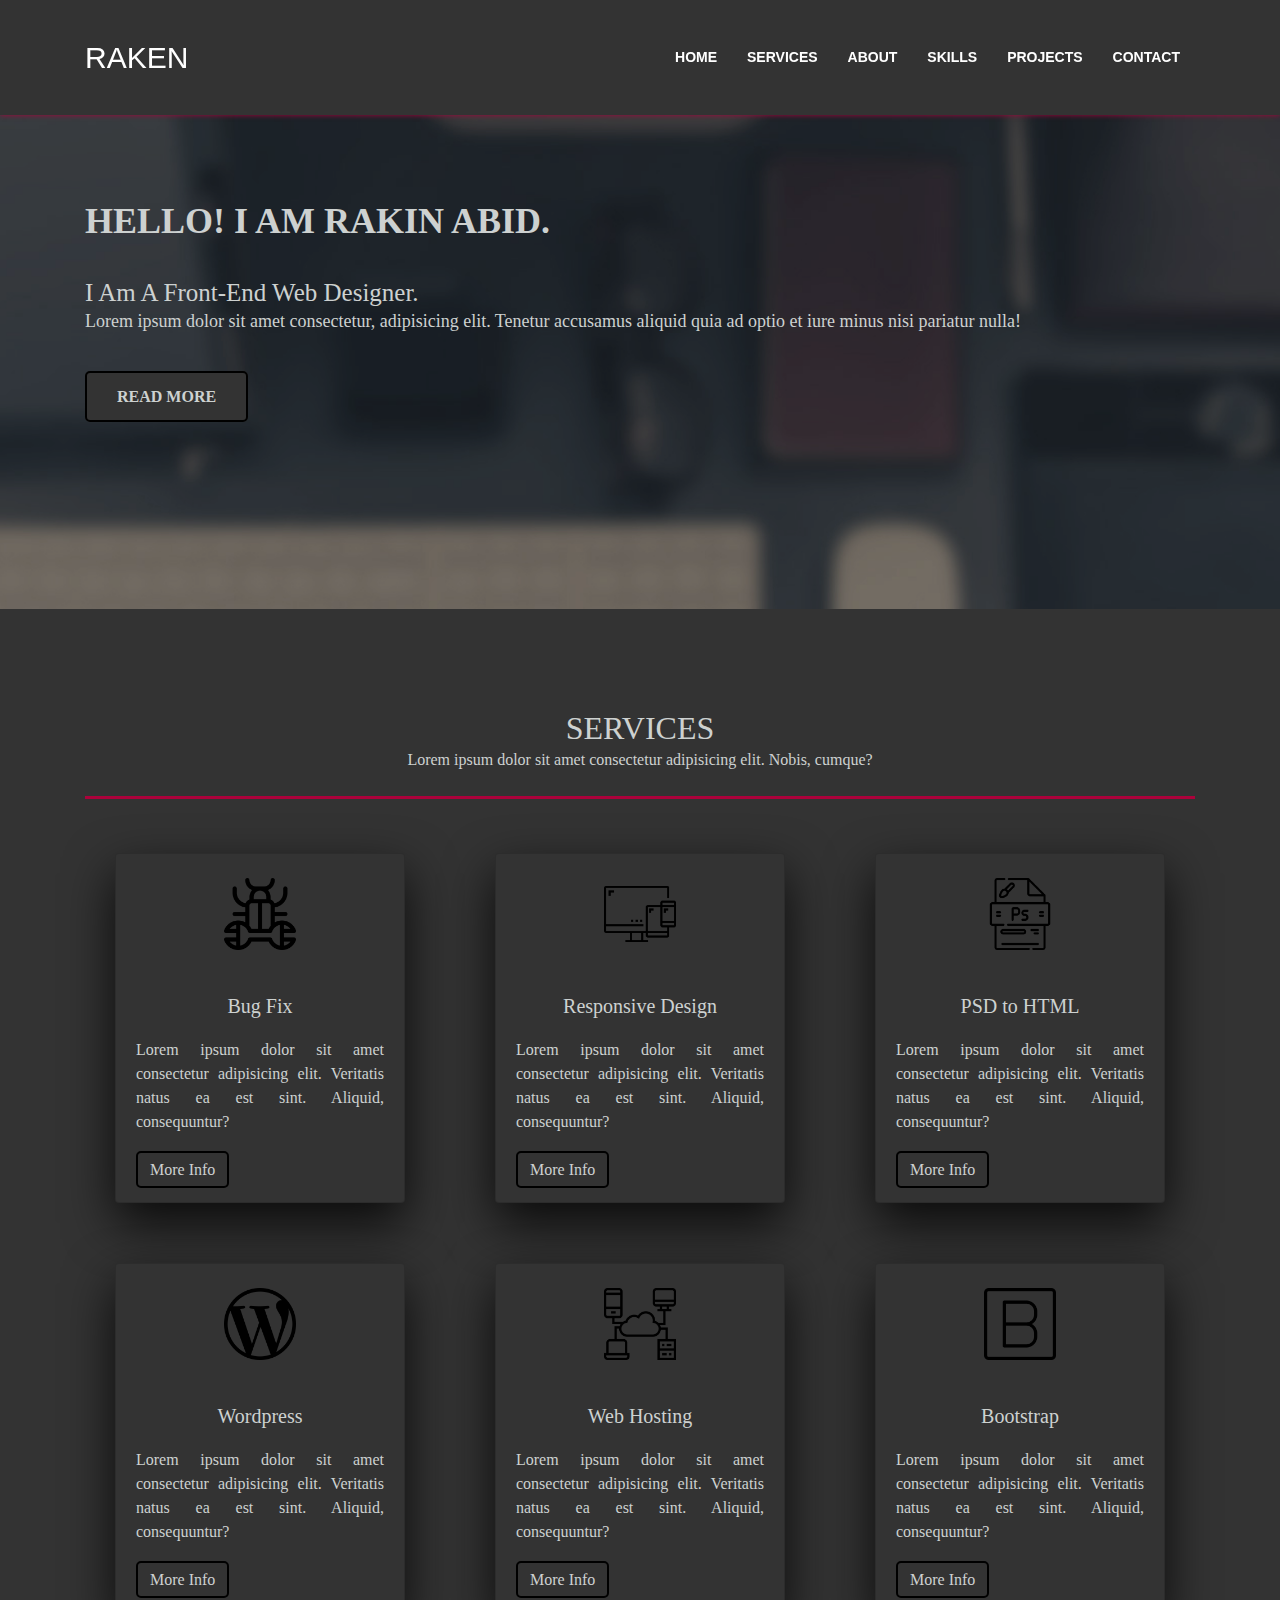
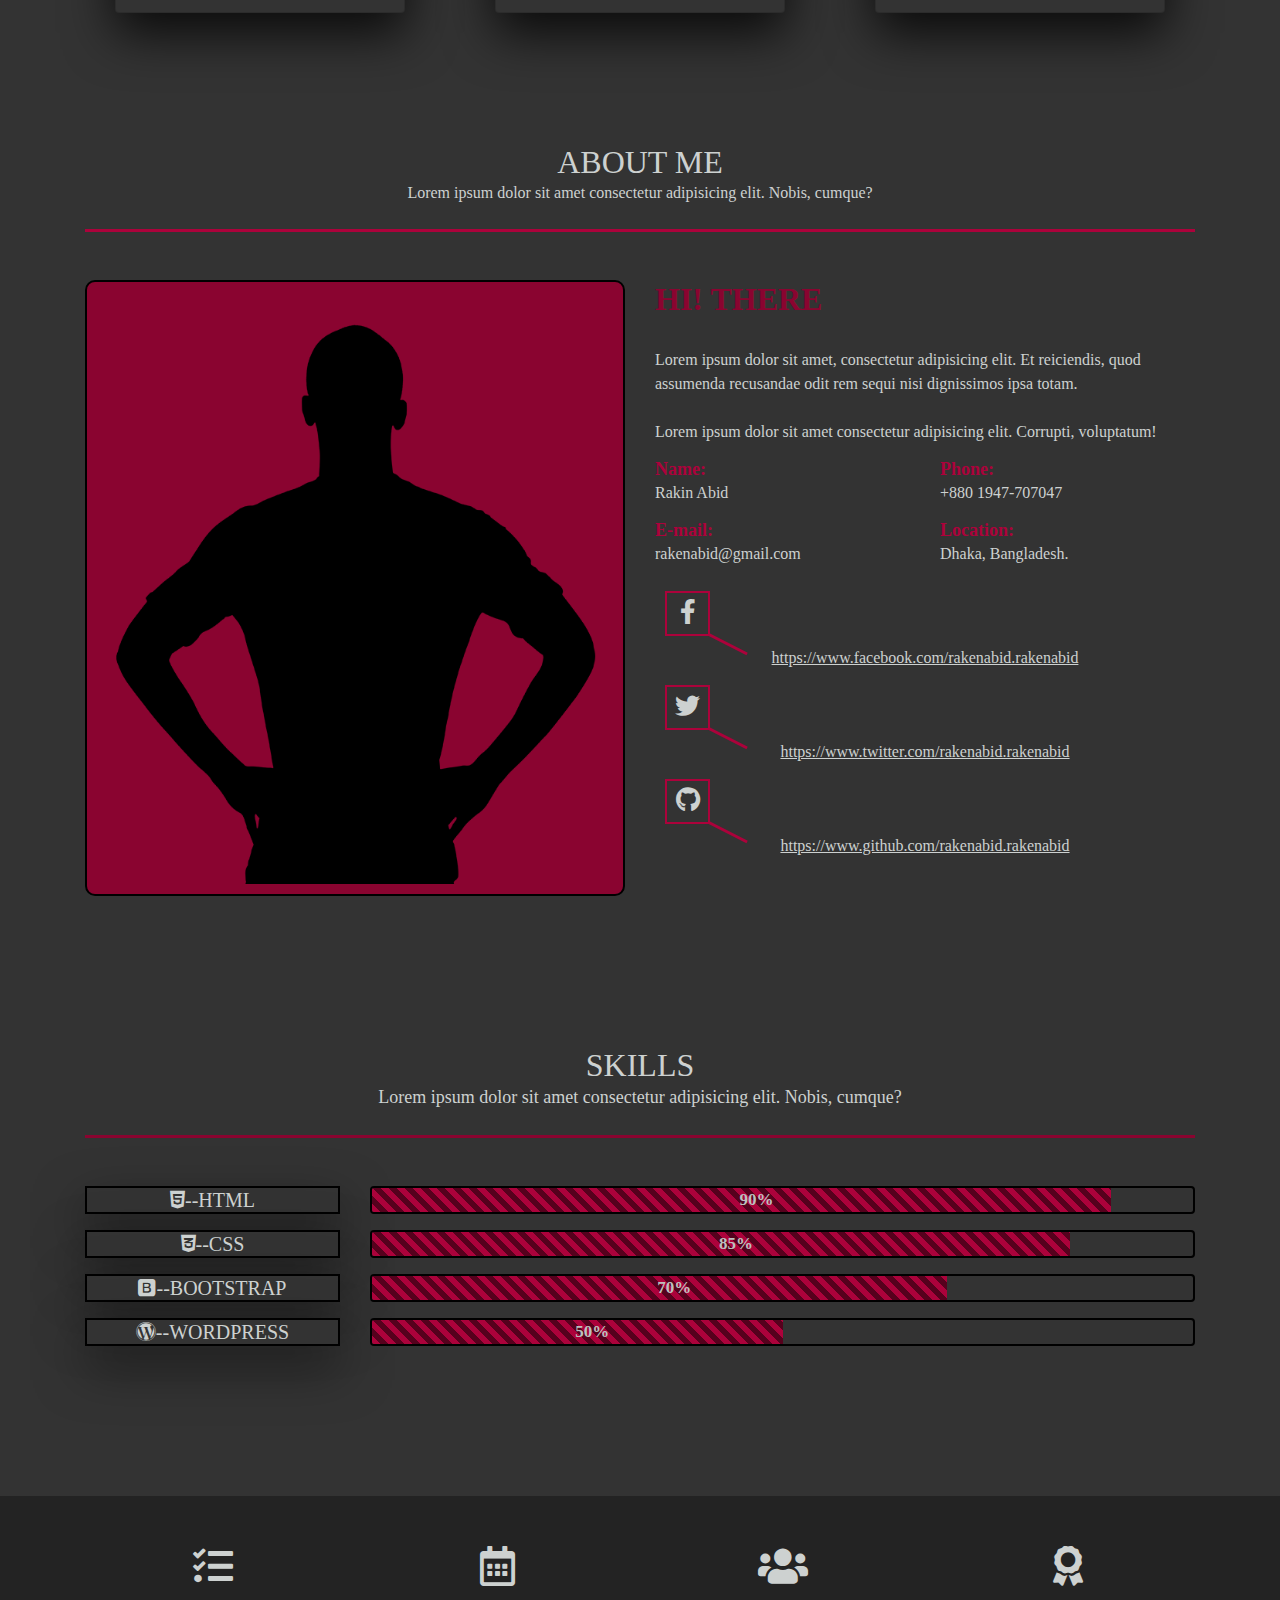
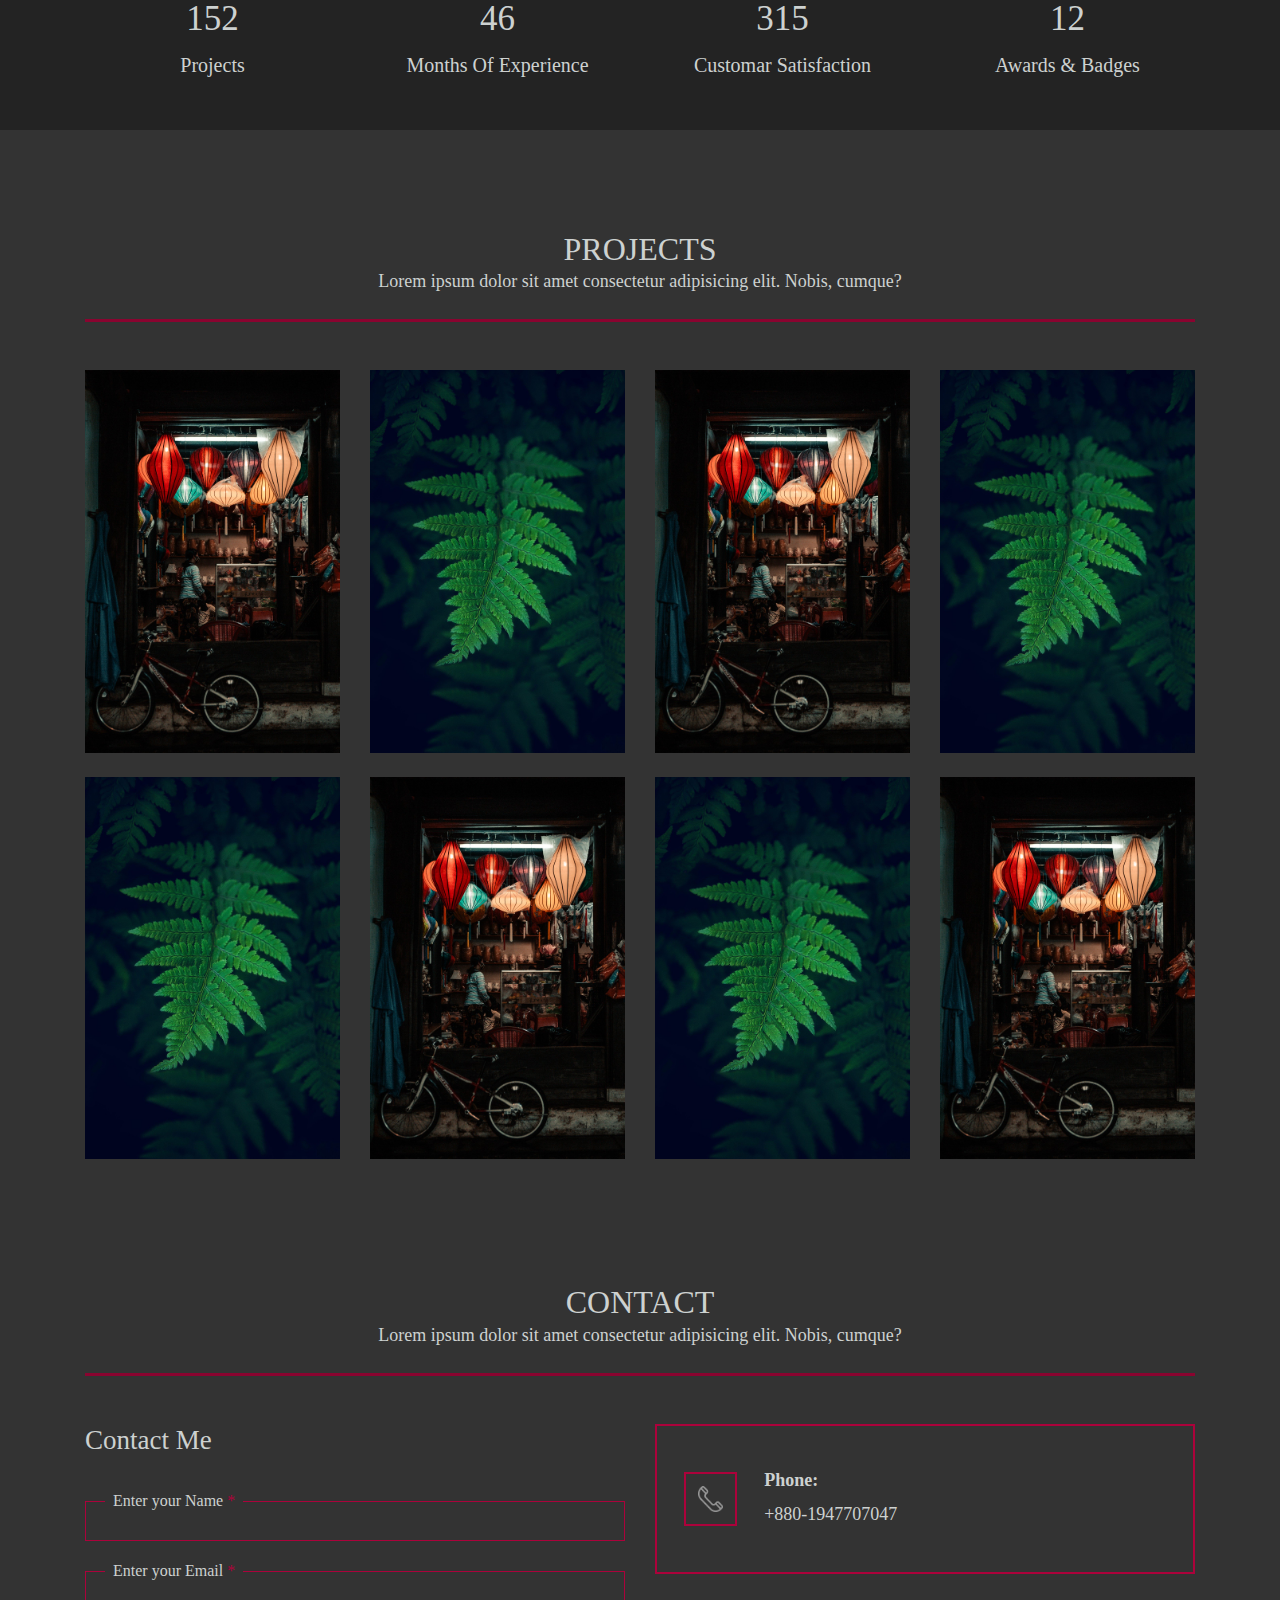
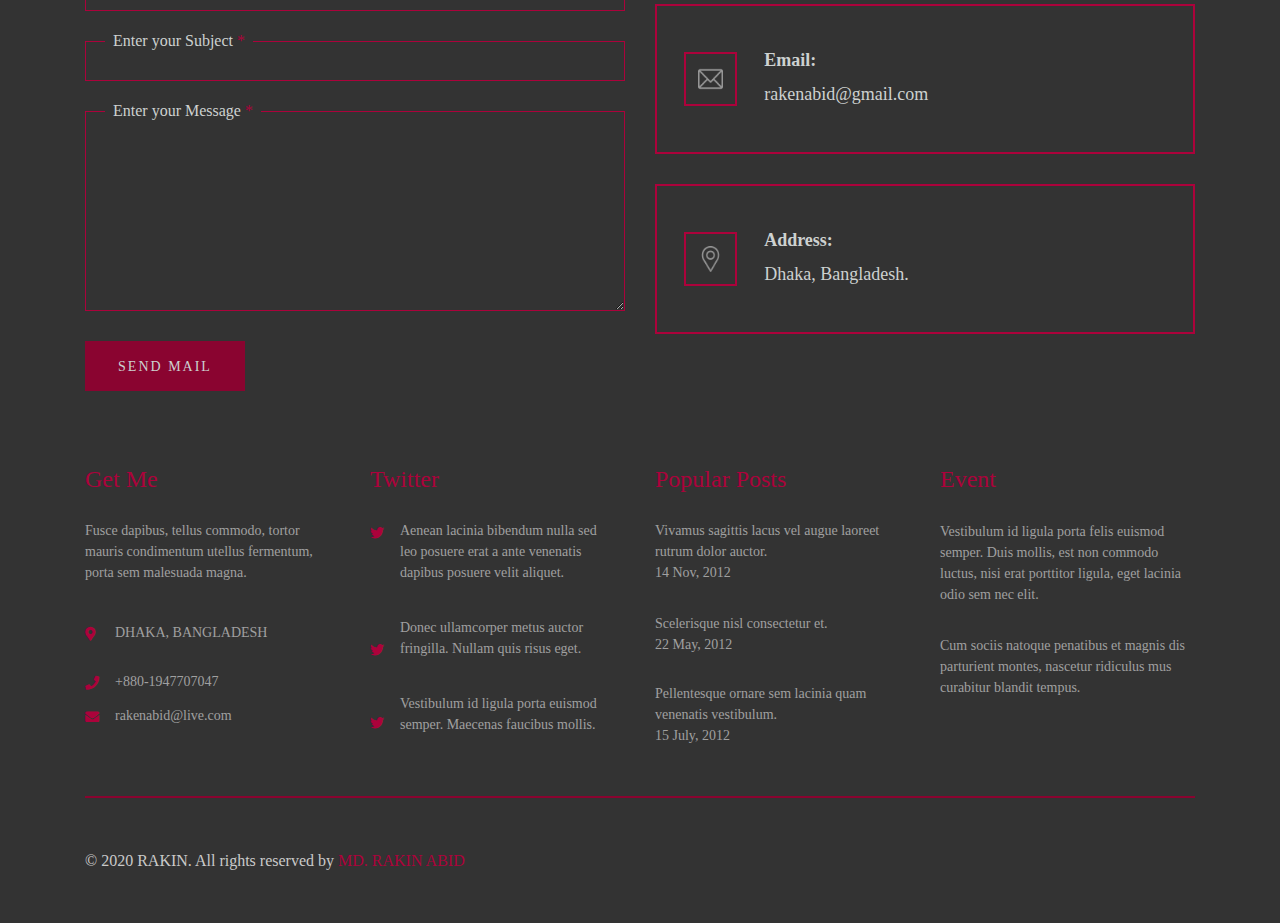
==== index.html @ ea6fa861 "rakin portfolio" ====
<!doctype html>
<html lang="en">
    <head>
    <!-- Required meta tags -->
        <meta charset="utf-8">
        <meta name="viewport" content="width=device-width, initial-scale=1, shrink-to-fit=no">

    <!-- Bootstrap CSS -->
        <link rel="stylesheet" href="css/all.css">
        <link rel="stylesheet" href="css/bootstrap.min.css">
        <link rel="stylesheet" href="css/venobox.css">
        <link rel="stylesheet" href="css/slick.css">
        <link rel="stylesheet" href="css/slick-theme.css">
        <link rel="stylesheet" href="css/animate.css">
        <link rel="stylesheet" href="css/style.css"> 
        <link href="https://fonts.googleapis.com/css?family=Crimson+Text|Permanent+Marker&display=swap" rel="stylesheet">

        <title>Portfolio</title>
    </head>
    <body>
<!-- HEADER START -->

<header>
    <!-- <div class="container">
        <div class="nav navbar-expand-lg">
            <div class="logo">
                <h1>RAKIN</h1>
            </div>
            <button class="navbar-toggler" type="button" data-toggle="collapse" data-target="#navbarSupportedContent" aria-controls="navbarSupportedContent" aria-expanded="false" aria-label="Toggle navigation">
                <span class="navbar-toggler-icon text-white">
                    <i class="fa fa-bars"></i>
                </span>
            </button>
            <div class="menu collapse navbar-collapse mr-30" id="navbarSupportedContent">
                <ul class="navbar-nav">
                    <li><a href="index.html">HOME</a></li>
                    <li><a href="#services">SERVICES</a></li>
                    <li><a href="#about">ABOUT</a></li>
                    <li><a href="#skills">SKILLS</a></li>
                    <li><a href="#projects">PROJECTS</a></li>
                    <li><a href="#contact">CONTACT</a></li>
                </ul>
            </div>
            <div class="clear"></div>
        </div>
    </div> -->

    <div class="container">
        <nav class="navbar navbar-expand-lg p-0">
            <a class="navbar-brand wow flip" href="#">RAKEN</a>
            <button class="navbar-toggler text-white" type="button" data-toggle="collapse" data-target="#navbarSupportedContent" aria-controls="navbarSupportedContent" aria-expanded="false" aria-label="Toggle navigation">
                <span class="navbar-toggler-icon">
                    <i class="fas fa-bars"></i>
                </span>
            </button>
        
            <div class="collapse navbar-collapse" id="navbarSupportedContent">
                <ul class="navbar-nav text-right ml-auto">
                    <li class="nav-item active">
                        <a class="nav-link" href="#">Home <span class="sr-only">(current)</span></a>
                    </li>
                    <li class="nav-item">
                        <a class="nav-link" href="#services">Services</a>
                    </li>
                    <li class="nav-item">
                        <a class="nav-link" href="#about">About</a>
                    </li>
                    <li class="nav-item">
                        <a class="nav-link" href="#skills">Skills</a>
                    </li>
                    <li class="nav-item">
                        <a class="nav-link" href="#projects">Projects</a>
                    </li>
                    <li class="nav-item">
                        <a class="nav-link" href="#contact">Contact</a>
                    </li>
                </ul>
            </div>
        </nav>
    </div>
</header>

<main>

    <!-- banner start -->

    <section id="banner" class="banner">
        <div class="bnr_overlay">
            <div class="container">
                <div class="bnr_content">
                    <h2>hello! i am rakin abid.</h2>
                    <h3>i am a front-end web designer.</h3>
                    <p>Lorem ipsum dolor sit amet consectetur, adipisicing elit. Tenetur accusamus aliquid quia ad optio et iure minus nisi pariatur nulla!</p>
                    <a href="#">READ MORE</a>
                </div>
            </div>
        </div>
    </section>

    <!-- Services start -->

    <section id="services" class="services">
        <div class="container">
            <div class="ser_head text-center pb-4 mb-4">
                <h2>SERVICES</h2>
                <p>Lorem ipsum dolor sit amet consectetur adipisicing elit. Nobis, cumque?</p>
            </div>
            <div class="ser_card">
                <div class="row">
                    <div class="col-lg-4 col-md-6 col-sm-6">
                        <div class="card">
                            <span></span>
                            <div class="card_img d-flex justify-content-center">
                                <img src="images/bug.png" class="card-img-top w-25 py-4" alt="ser_icon">
                            </div>
                            <div class="card-body">
                                <h5 class="card-title text-center pb-2">Bug Fix</h5>
                                <p class="card-text text-justify pb-4">Lorem ipsum dolor sit amet consectetur adipisicing elit. Veritatis natus ea est sint. Aliquid, consequuntur?</p>
                                <a href="#">More Info</a>
                            </div>
                        </div>
                    </div>
                    <div class="col-lg-4 col-md-6 col-sm-6">
                        <div class="card">
                            <span></span>
                            <div class="card_img d-flex justify-content-center">
                                <img src="images/layout.png" class="card-img-top w-25 py-4" alt="ser_icon">
                            </div>
                            <div class="card-body">
                                <h5 class="card-title text-center pb-2">Responsive Design</h5>
                                <p class="card-text text-justify pb-4">Lorem ipsum dolor sit amet consectetur adipisicing elit. Veritatis natus ea est sint. Aliquid, consequuntur?</p>
                                <a href="#">More Info</a>
                            </div>
                        </div>
                    </div>
                    <div class="col-lg-4 col-md-6 col-sm-6">
                        <div class="card">
                            <span></span>
                            <div class="card_img d-flex justify-content-center">
                                <img src="images/files-and-folders.png" class="card-img-top w-25 py-4" alt="ser_icon">
                            </div>
                            <div class="card-body">
                                <h5 class="card-title text-center pb-2">PSD to HTML</h5>
                                <p class="card-text text-justify pb-4">Lorem ipsum dolor sit amet consectetur adipisicing elit. Veritatis natus ea est sint. Aliquid, consequuntur?</p>
                                <a href="#">More Info</a>
                            </div>
                        </div>
                    </div>
                    <div class="col-lg-4 col-md-6 col-sm-6">
                        <div class="card">
                            <span></span>
                            <div class="card_img d-flex justify-content-center">
                                <img src="images/wordpress.png" class="card-img-top w-25 py-4" alt="ser_icon">
                            </div>
                            <div class="card-body">
                                <h5 class="card-title text-center pb-2">Wordpress</h5>
                                <p class="card-text text-justify pb-4">Lorem ipsum dolor sit amet consectetur adipisicing elit. Veritatis natus ea est sint. Aliquid, consequuntur?</p>
                                <a href="#">More Info</a>
                            </div>
                        </div>
                    </div>
                    <div class="col-lg-4 col-md-6 col-sm-6">
                        <div class="card">
                            <span></span>
                            <div class="card_img d-flex justify-content-center">
                                <img src="images/data.png" class="card-img-top w-25 py-4" alt="ser_icon">
                            </div>
                            <div class="card-body">
                                <h5 class="card-title text-center pb-2">Web Hosting</h5>
                                <p class="card-text text-justify pb-4">Lorem ipsum dolor sit amet consectetur adipisicing elit. Veritatis natus ea est sint. Aliquid, consequuntur?</p>
                                <a href="#">More Info</a>
                            </div>
                        </div>
                    </div>
                    <div class="col-lg-4 col-md-6 col-sm-6">
                        <div class="card">
                            <span></span>
                            <div class="card_img d-flex justify-content-center">
                                <img src="images/bootstrap.png" class="card-img-top w-25 py-4" alt="ser_icon">
                            </div>
                            <div class="card-body">
                                <h5 class="card-title text-center pb-2">Bootstrap</h5>
                                <p class="card-text text-justify pb-4">Lorem ipsum dolor sit amet consectetur adipisicing elit. Veritatis natus ea est sint. Aliquid, consequuntur?</p>
                                <a href="#">More Info</a>
                            </div>
                        </div>
                    </div>
                </div>
            </div>
        </div>
    </section>

    <!-- about me strat -->

    <section id="about">
        <div class="container">
            <div class="about">
                <div class="abt_head text-center pb-4 mb-5">
                    <h2>ABOUT ME</h2>
                    <p>Lorem ipsum dolor sit amet consectetur adipisicing elit. Nobis, cumque?</p>
                </div>
                <div class="abt_content">
                    <div class="row">
                        <div class="col-lg-6 col-md-6">
                            <img src="images/me.png" class="abt_img img-fluid" alt="me">
                        </div>
                        <div class="col-lg-6 col-md-6">
                            <h2>HI! THERE</h2>
                            <p>Lorem ipsum dolor sit amet, consectetur adipisicing elit. Et reiciendis, quod assumenda recusandae odit rem sequi nisi dignissimos ipsa totam.
                            <br><br>
                            Lorem ipsum dolor sit amet consectetur adipisicing elit. Corrupti, voluptatum!</p>
                            <div class="row">
                                <div class="col-lg-6 col-md-6 col-sm-6 col-6 name">
                                    <h4>Name:</h4>
                                    <p>Rakin Abid</p>
                                </div>   
                                <div class="col-lg-6 col-md-6 col-sm-6 col-6">
                                    <h4>Phone:</h4>
                                    <p>+880 1947-707047</p>
                                </div>   
                                <div class="col-lg-6 col-md-6 col-sm-6 col-6">
                                    <h4>E-mail:</h4>
                                    <p>rakenabid@gmail.com</p>
                                </div>   
                                <div class="col-lg-6 col-md-6 col-sm-6 col-6">
                                    <h4>Location:</h4>
                                    <p>Dhaka, Bangladesh.</p>
                                </div>   
                            </div>
                            <div class="abt_icon">
                                <ul>
                                    <li>
                                        <a href="https://www.facebook.com/rakenabid.rakenabid" class="d-block"><i class="fab fa-facebook-f"></i></a>
                                    </li>
                                    <p>https://www.facebook.com/rakenabid.rakenabid</p>
                                    <li>
                                        <a href="#"><i class="fab fa-twitter"></i></a>
                                    </li>
                                    <p>https://www.twitter.com/rakenabid.rakenabid</p>
                                    <li>
                                        <a href="#"><i class="fab fa-github"></i></a>
                                    </li>
                                    <p>https://www.github.com/rakenabid.rakenabid</p>
                                </ul>
                            </div>
                        </div>
                    </div>
                </div>
            </div>
        </div>
    </section>

<!-- skill area start -->

<section id="skills">
    <div class="container">
        <div class="skills">
            <div class="skills_head text-center pb-4 mb-5">
                <h2>SKILLS</h2>
                <p>Lorem ipsum dolor sit amet consectetur adipisicing elit. Nobis, cumque?</p>
            </div>
            <div class="row">
                <div class="col-lg-3 col-md-4 col-sm-5">
                    <h3 class="skill_name text-center"><i class="fab fa-html5"></i>--HTML</h3>
                    <h3 class="skill_name text-center my-3"><i class="fab fa-css3-alt"></i>--CSS</h3>
                    <h3 class="skill_name text-center mb-3"><i class="fab fa-bootstrap"></i>--BOOTSTRAP</h3>
                    <h3 class="skill_name text-center"><i class="fab fa-wordpress"></i>--WORDPRESS</h3>
                </div>
                <div class="col-lg-9 col-md-8 col-sm-7">
                    <div class="progress">
                        <div class="progress-bar progress-bar-striped progress-bar-animated p_html" role="progressbar" style="width: 90%" aria-valuenow="90" aria-valuemin="0" aria-valuemax="100">
                            90% 
                        </div>
                    </div>
                    <div class="progress my-3">
                        <div class="progress-bar progress-bar-striped progress-bar-animated p_css" role="progressbar" style="width: 85%" aria-valuenow="85" aria-valuemin="0" aria-valuemax="100">
                            85%
                        </div>
                    </div>
                    <div class="progress mb-3">
                        <div class="progress-bar progress-bar-striped progress-bar-animated p_bootstrap" role="progressbar" style="width: 70%" aria-valuenow="70" aria-valuemin="0" aria-valuemax="100">
                            70%
                        </div>
                    </div>
                    <div class="progress">
                        <div class="progress-bar progress-bar-striped progress-bar-animated p_wordpress" role="progressbar" style="width: 50%" aria-valuenow="50" aria-valuemin="0" aria-valuemax="100">
                            50%
                        </div>
                    </div>
                </div>
            </div>
        </div>
    </div>
</section>

<section id="works">
    <div class="bnr2_overlay">
        <div class="container">
                <div class="works text-center">
                    <div class="row">
                        <div class="col-lg-3">
                            <div class="works_content animated fadeIn">
                                <i class="fas fa-tasks"></i>
                                <h5 class="counter">152</h5>
                                <P>Projects</P>
                                <span></span>
                            </div>
                        </div>
                        <div class="col-lg-3">
                            <div class="works_content animated fadeIn">
                                <i class="far fa-calendar-alt"></i>
                                <h5 class="counter">46</h5>
                                <P>Months Of Experience</P>
                                <span></span>
                            </div>
                        </div>
                        <div class="col-lg-3">
                            <div class="works_content animated fadeIn">
                                <i class="fas fa-users"></i>
                                <h5 class="counter">315</h5>
                                <P>Customar Satisfaction</P>
                                <span></span>
                            </div>
                        </div>
                        <div class="col-lg-3">
                            <div class="works_content animated fadeIn">
                                <i class="fas fa-award"></i>
                                <h5>12</h5>
                                <P>Awards & Badges</P>
                                <span></span>
                            </div>
                        </div>
                    </div>
                </div>
        </div>
    </div>
</section>

<!-- /* projects start */ -->

<section id="projects">
    <div class="container">
        <div class="projects_head text-center pb-4 mb-5">
            <h2>PROJECTS</h2>
                <p>Lorem ipsum dolor sit amet consectetur adipisicing elit. Nobis, cumque?</p>
        </div>
        <div class="projects_gly">
            <div class="row">
                <div class="col-lg-3 col-md-6 col-sm-6 col-12">
                    <div class="gly_img mb-4">
                        <img class="img-fluid" src="images/projects1.jpg" alt="image alt"/>
                        <a class="venobox" data-gall="gallery01" href="images/projects1.jpg" target="_blank" alt="image"><i class="fas fa-search-plus"></i></a>
                    </div>
                </div>
                <div class="col-lg-3 col-md-6 col-sm-6 col-12">
                    <div class="gly_img mb-4">
                        <img class="img-fluid" src="images/projects2.jpg" alt="image alt"/>
                        <a class="venobox" data-gall="gallery01" href="images/projects2.jpg" target="_blank" alt="image"><i class="fas fa-search-plus"></i></a>
                    </div>
                </div>
                <div class="col-lg-3 col-md-6 col-sm-6 col-12">
                    <div class="gly_img mb-4">
                        <img class="img-fluid" src="images/projects1.jpg" alt="image alt"/>
                        <a class="venobox" data-gall="gallery01" href="images/projects1.jpg" target="_blank" alt="image"><i class="fas fa-search-plus"></i></a>
                    </div>
                </div>
                <div class="col-lg-3 col-md-6 col-sm-6 col-12">
                    <div class="gly_img mb-4">
                        <img class="img-fluid" src="images/projects2.jpg" alt="image alt"/>
                        <a class="venobox" data-gall="gallery01" href="images/projects2.jpg" target="_blank" alt="image"><i class="fas fa-search-plus"></i></a>
                    </div>
                </div>
                <div class="col-lg-3 col-md-6 col-sm-6 col-12">
                    <div class="gly_img mb-4">
                        <img class="img-fluid" src="images/projects2.jpg" alt="image alt"/>
                        <a class="venobox" data-gall="gallery01" href="images/projects1.jpg" target="_blank" alt="image"><i class="fas fa-search-plus"></i></a>
                    </div>
                </div>
                <div class="col-lg-3 col-md-6 col-sm-6 col-12">
                    <div class="gly_img mb-4">
                        <img class="img-fluid" src="images/projects1.jpg" alt="image alt"/>
                        <a class="venobox" data-gall="gallery01" href="images/projects2.jpg" target="_blank" alt="image"><i class="fas fa-search-plus"></i></a>
                    </div>
                </div>
                <div class="col-lg-3 col-md-6 col-sm-6 col-12">
                    <div class="gly_img mb-4">
                        <img class="img-fluid" src="images/projects2.jpg" alt="image alt"/>
                        <a class="venobox" data-gall="gallery01" href="images/projects1.jpg" target="_blank" alt="image"><i class="fas fa-search-plus"></i></a>
                    </div>
                </div>
                <div class="col-lg-3 col-md-6 col-sm-6 col-12">
                    <div class="gly_img mb-4">
                        <img class="img-fluid" src="images/projects1.jpg" alt="image alt"/>
                        <a class="venobox" data-gall="gallery01" href="images/projects2.jpg" target="_blank" alt="image"><i class="fas fa-search-plus"></i></a>
                    </div>
                </div>
            </div>
        </div>
    </div>
</section>

<!-- contact start -->

<section id="contact">
    <div class="container">
        <div class="projects_head text-center pb-4 mb-5">
            <h2>CONTACT</h2>
                <p>Lorem ipsum dolor sit amet consectetur adipisicing elit. Nobis, cumque?</p>
        </div>
        <div class="row">
            <div class="col-lg-6 col-md-12 col-sm-12 col-12 pb-4">
                <form>
                    <h2>Contact Me</h2>
                    <div class="input-group">
                        <label>Enter your Name <span>*</span></label>
                        <input type="text">
                    </div>
                    <div class="input-group">
                        <label>Enter your Email <span>*</span></label>
                        <input type="email">
                    </div>
                    <div class="input-group">
                        <label>Enter your Subject <span>*</span></label>
                        <input type="text">
                    </div>
                    <div class="input-group">
                        <label>Enter your Message <span>*</span></label>
                        <textarea style="height: 200px;"></textarea>
                    </div>
                    <button type="submit">
                        <span></span>
                        SEND MAIL
                    </button>
                </form>
            </div>
            <div class="col-lg-6 col-md-12 col-sm-12 col-12 pb-4">
                <div class="mycard">
                    <div class="mycard-img">
                        <img src="images/phone.png" alt="phone-logo" class="img-fluid w-50">
                    </div>
                    <div class="mycard-content">
                        <h4>Phone:</h4>
                        <p>+880-1947707047</p>
                    </div>
                </div>
                <div class="mycard">
                    <div class="mycard-img">
                        <img src="images/mail.png" alt="phone-logo" class="img-fluid w-50">
                    </div>
                    <div class="mycard-content">
                        <h4>Email:</h4>
                        <p>rakenabid@gmail.com</p>
                    </div>
                </div>
                <div class="mycard">
                    <div class="mycard-img">
                        <img src="images/pin.png" alt="phone-logo" class="img-fluid w-50">
                    </div>
                    <div class="mycard-content">
                        <h4>Address:</h4>
                        <p>Dhaka, Bangladesh.</p>
                    </div>
                </div>
            </div>
        </div>
    </div>
</section>

<!-- <section id="projects">
    <div class="container">
        <div class="projects">
            <div>
                <img src="images/projects1.jpg" alt="slider_img">
            </div>
            <div>
                <img src="images/projects2.jpg" alt="slider_img">
            </div>
            <div>
                <img src="images/projects1.jpg" alt="slider_img">
            </div>
            <div>
                <img src="images/projects2.jpg" alt="slider_img">
            </div>
            <div>
                <img src="images/projects1.jpg" alt="slider_img">
            </div>
            <div>
                <img src="images/projects2.jpg" alt="slider_img">
            </div>
        </div>
    </div>
</section>

<div class="your-class">
    <div>your content</div>
    <div>your content</div>
    <div>your content</div>
</div>

<script type="text/javascript">
    $(document).ready(function(){
        $('.your-class').slick();
    });
</script> -->

</main>

<footer id="footer">
    <div class="container">
        <div class="footer">
            <div class="row">
                <div class="col-lg-3">
                    <div class="footer_content">
                        <h4>Get Me</h4>
                        <p class="git_abt">Fusce dapibus, tellus commodo, tortor mauris condimentum utellus fermentum, porta sem malesuada magna. </p>
                        <div class="row">
                            <div class="col-lg-1">
                                <div class="git_icon">
                                    <a href="#"><i class="fas fa-map-marker-alt icon1"></i></a>
                                    <a href="#"><i class="fas fa-phone icon2"></i></a>
                                    <a href="#"><i class="fas fa-envelope"></i></a>
                                </div>
                            </div>
                            <div class="col-lg-10">
                                    <p class="num1">DHAKA, BANGLADESH</p>
                                    <p class="num2">+880-1947707047</br></p>
                                    <p class="num3">rakenabid@live.com</p>
                            </div>
                        </div>
                    </div>
                </div>
                <div class="col-lg-3">
                    <div class="footer_content">
                        <h4>Twitter</h4>
                        <div class="row">
                            <div class="col-lg-1">
                                <div class="git_icon">
                                    <a href="#"><i class="fab fa-twitter tweet1"></i></a>
                                    <a href="#"><i class="fab fa-twitter tweet2"></i></a>
                                    <a href="#"><i class="fab fa-twitter tweet3"></i></a>
                                </div>
                            </div>
                            <div class="col-lg-10">
                                <p class="tweet1">Aenean lacinia bibendum nulla sed leo posuere erat a ante venenatis dapibus posuere velit aliquet.</p>
                                    <p class="tweet2">Donec ullamcorper metus auctor fringilla. Nullam quis risus eget.</p>
                                    <p class="tweet3">Vestibulum id ligula porta  euismod semper. Maecenas faucibus mollis.</p>
                            </div>
                        </div>
                    </div>
                </div>
                <div class="col-lg-3">
                    <div class="footer_content">
                        <h4>Popular Posts</h4>
                        <p class="third_1">Vivamus sagittis lacus vel augue laoreet rutrum dolor auctor.</br>
                            14 Nov, 2012 </p>
                        <p class="third_2">Scelerisque nisl consectetur et.</br>
                            22 May, 2012 </p>
                        <p class="third_3">Pellentesque ornare sem lacinia quam venenatis vestibulum.</br>
                        15 July, 2012 </p>
                    </div>
                </div>
                <div class="col-lg-3">
                    <div class="footer_content">
                        <h4>Event</h4>
                        <p class="last1">Vestibulum id ligula porta felis euismod semper. Duis mollis, est non commodo luctus, nisi erat porttitor ligula, eget lacinia odio sem nec elit. </p>
                        <p class="last2">Cum sociis natoque penatibus et magnis dis parturient montes, nascetur ridiculus mus curabitur blandit tempus.</p>
                        
                        </div>
                    </div>
                </div>
            </div>
            <p class="copyright">&copy 2020 RAKIN. All rights reserved by <span style="color: #ac023b;">MD. RAKIN ABID</span></p>
        </div>
</footer>

    <!-- Optional JavaScript -->
    <script src="js/wow.min.js"></script>
    <script>
    new WOW().init();
    </script>
<!-- 
<script>
    jQuery(document).ready(function() {
        $('.counter').counterUp({
            delay: 10,
            time: 1000
        });
    });
</script>

<script type="text/javascript">
    $(document).ready(function(){
        $('.projects').slick();
    });
</script> -->

<script type="text/javascript">
    $(document).ready(function(){
    $('.venobox').venobox(); 
});
</script>
        <script src="js/jquery-3.4.1.min.js"></script>
        <script src="js/jquery-1.12.4.min.js"></script>
        <script src="js/waypoints.min.js"></script>
        <script src="js/venobox.min.js"></script>
        <script src="js/slick.js"></script>
        <script src="js/popper.min.js"></script>
        <script src="js/bootstrap.js"></script>
        <script src="js/custom.js"></script>
        <script src="js/jquery.counterup.min.js"></script>
    </body>
</html>
---- css/venobox.css ----
/* ------ venobox.css --------*/
.vbox-overlay *, .vbox-overlay *:before, .vbox-overlay *:after{
    -webkit-backface-visibility: hidden;
    -webkit-box-sizing:border-box;
    -moz-box-sizing:border-box;
    box-sizing:border-box;
}
.vbox-overlay * { 
    -webkit-backface-visibility: visible;
    backface-visibility: visible;
}
.vbox-overlay{
    display: -webkit-flex;
    display: flex;
    -webkit-flex-direction: column;
    flex-direction: column;
    -webkit-justify-content: center;
    justify-content: center;
    -webkit-align-items: center;
    align-items: center;
    position: fixed;
    left: 0;
    top: 0;
    bottom: 0;
    right: 0;
    z-index: 1040;
    -webkit-transform:translateZ(1000px);
    transform: translateZ(1000px);
    transform-style: preserve-3d;
}

/* ----- navigation ----- */
.vbox-title{
    width: 100%;
    height: 40px;
    float: left;
    text-align: center;
    line-height: 28px;
    font-size: 12px;
    padding: 6px 40px;
    overflow: hidden;
    position: fixed;
    display: none;
    left: 0;
    z-index: 1050;
}
.vbox-close{
    cursor: pointer;
    position: fixed;
    top: -1px;
    right: 0;
    width: 50px;
    height: 40px;
    padding: 6px;
    display: block;
    background-position:10px center;
    overflow: hidden;
    font-size: 24px;
    line-height: 1;
    text-align: center;
    z-index: 1050;
}
.vbox-num{
    cursor: pointer;
    position: fixed;
    left: 0;
    height: 40px;
    display: block;
    overflow: hidden;
    line-height: 28px;
    font-size: 12px;
    padding: 6px 10px;
    display: none;
    z-index: 1050;
}
/* ----- navigation ARROWS ----- */
.vbox-next, .vbox-prev{
    position: fixed;
    top: 50%;
    margin-top: -15px;
    overflow: hidden;
    cursor: pointer;
    display: block;
    width: 45px;
    height: 45px;
    z-index: 1050;
}
.vbox-next span, .vbox-prev span{
    position: relative;
    width: 20px;
    height: 20px;
    border: 2px solid transparent;
    border-top-color: #B6B6B6;
    border-right-color: #B6B6B6;
    text-indent: -100px;
    position: absolute;
    top: 8px;
    display: block;
}
.vbox-prev{
    left: 15px;
}
.vbox-next{
    right: 15px;
}
.vbox-prev span{
    left: 10px;
    -ms-transform: rotate(-135deg);
    -webkit-transform: rotate(-135deg);
    transform: rotate(-135deg);
}
.vbox-next span{
    -ms-transform: rotate(45deg);
    -webkit-transform: rotate(45deg);
    transform: rotate(45deg);
    right: 10px;
}
/* ------- inline window ------ */
.vbox-inline{
    width: 420px;
    height: 315px;
    height: 70vh;
    padding: 10px;
    background: #fff;
    margin: 0 auto;
    overflow: auto;
    text-align: left;
}
/* ------- Video & iFrames window ------ */
.venoframe{
    max-width: 100%;
    width: 100%;
    border: none;
    width: 100%;
    height: 260px;
    height: 70vh;
}
.venoframe.vbvid{
    height: 260px;
}
@media (min-width: 768px) {
    .venoframe, .vbox-inline{
        width: 90%;
        height: 360px;
        height: 70vh;
    }
    .venoframe.vbvid{
        width: 640px;
        height: 360px;
    }
}
@media (min-width: 992px) {
    .venoframe, .vbox-inline{
        max-width: 1200px;
        width: 80%;
        height: 540px;
        height: 70vh;
    }
    .venoframe.vbvid{
        width: 960px;
        height: 540px;
    }
}
/* 
Please do NOT edit this part! 
or at least read this note: http://i.imgur.com/7C0ws9e.gif
*/
.vbox-open{
    overflow: hidden;
}
.vbox-container{
    position: absolute;
    left: 0;
    right: 0;
    top: 0;
    bottom: 0;
    overflow-x: hidden;
    overflow-y: scroll;
    overflow-scrolling: touch;
    -webkit-overflow-scrolling: touch;
    z-index: 20;
    max-height: 100%;

}

.vbox-content{
    text-align: center;
    float: left;
    width: 100%;
    position: relative;
    overflow: hidden;
    padding: 20px 10px;
}
.vbox-container img{
    max-width: 100%;
    height: auto;
}
.vbox-figlio{
    box-shadow: 0 0 12px rgba(0,0,0,0.19), 0 6px 6px rgba(0,0,0,0.23);
    max-width: 100%;
    text-align: initial;
}
img.vbox-figlio{
    -webkit-user-select: none;
-khtml-user-select: none;
-moz-user-select: none;
-o-user-select: none;
user-select: none;
}
.vbox-content.swipe-left{
    margin-left: -200px !important;
}
.vbox-content.swipe-right{
    margin-left: 200px !important;
}
.vbox-animated{
    webkit-transition: margin 300ms ease-out;
    transition: margin 300ms ease-out;
}

/* ---------- preloader ----------
 * SPINKIT 
 * http://tobiasahlin.com/spinkit/
-------------------------------- */
.sk-double-bounce,.sk-rotating-plane{width:40px;height:40px;margin:40px auto}.sk-rotating-plane{background-color:#333;-webkit-animation:sk-rotatePlane 1.2s infinite ease-in-out;animation:sk-rotatePlane 1.2s infinite ease-in-out}@-webkit-keyframes sk-rotatePlane{0%{-webkit-transform:perspective(120px) rotateX(0) rotateY(0);transform:perspective(120px) rotateX(0) rotateY(0)}50%{-webkit-transform:perspective(120px) rotateX(-180.1deg) rotateY(0);transform:perspective(120px) rotateX(-180.1deg) rotateY(0)}100%{-webkit-transform:perspective(120px) rotateX(-180deg) rotateY(-179.9deg);transform:perspective(120px) rotateX(-180deg) rotateY(-179.9deg)}}@keyframes sk-rotatePlane{0%{-webkit-transform:perspective(120px) rotateX(0) rotateY(0);transform:perspective(120px) rotateX(0) rotateY(0)}50%{-webkit-transform:perspective(120px) rotateX(-180.1deg) rotateY(0);transform:perspective(120px) rotateX(-180.1deg) rotateY(0)}100%{-webkit-transform:perspective(120px) rotateX(-180deg) rotateY(-179.9deg);transform:perspective(120px) rotateX(-180deg) rotateY(-179.9deg)}}.sk-double-bounce{position:relative}.sk-double-bounce .sk-child{width:100%;height:100%;border-radius:50%;background-color:#333;opacity:.6;position:absolute;top:0;left:0;-webkit-animation:sk-doubleBounce 2s infinite ease-in-out;animation:sk-doubleBounce 2s infinite ease-in-out}.sk-chasing-dots .sk-child,.sk-spinner-pulse,.sk-three-bounce .sk-child{background-color:#333;border-radius:100%}.sk-double-bounce .sk-double-bounce2{-webkit-animation-delay:-1s;animation-delay:-1s}@-webkit-keyframes sk-doubleBounce{0%,100%{-webkit-transform:scale(0);transform:scale(0)}50%{-webkit-transform:scale(1);transform:scale(1)}}@keyframes sk-doubleBounce{0%,100%{-webkit-transform:scale(0);transform:scale(0)}50%{-webkit-transform:scale(1);transform:scale(1)}}.sk-wave{margin:40px auto;width:50px;height:40px;text-align:center;font-size:10px}.sk-wave .sk-rect{background-color:#333;height:100%;width:6px;display:inline-block;-webkit-animation:sk-waveStretchDelay 1.2s infinite ease-in-out;animation:sk-waveStretchDelay 1.2s infinite ease-in-out}.sk-wave .sk-rect1{-webkit-animation-delay:-1.2s;animation-delay:-1.2s}.sk-wave .sk-rect2{-webkit-animation-delay:-1.1s;animation-delay:-1.1s}.sk-wave .sk-rect3{-webkit-animation-delay:-1s;animation-delay:-1s}.sk-wave .sk-rect4{-webkit-animation-delay:-.9s;animation-delay:-.9s}.sk-wave .sk-rect5{-webkit-animation-delay:-.8s;animation-delay:-.8s}@-webkit-keyframes sk-waveStretchDelay{0%,100%,40%{-webkit-transform:scaleY(.4);transform:scaleY(.4)}20%{-webkit-transform:scaleY(1);transform:scaleY(1)}}@keyframes sk-waveStretchDelay{0%,100%,40%{-webkit-transform:scaleY(.4);transform:scaleY(.4)}20%{-webkit-transform:scaleY(1);transform:scaleY(1)}}.sk-wandering-cubes{margin:40px auto;width:40px;height:40px;position:relative}.sk-wandering-cubes .sk-cube{background-color:#333;width:10px;height:10px;position:absolute;top:0;left:0;-webkit-animation:sk-wanderingCube 1.8s ease-in-out -1.8s infinite both;animation:sk-wanderingCube 1.8s ease-in-out -1.8s infinite both}.sk-chasing-dots,.sk-spinner-pulse{width:40px;height:40px;margin:40px auto}.sk-wandering-cubes .sk-cube2{-webkit-animation-delay:-.9s;animation-delay:-.9s}@-webkit-keyframes sk-wanderingCube{0%{-webkit-transform:rotate(0);transform:rotate(0)}25%{-webkit-transform:translateX(30px) rotate(-90deg) scale(.5);transform:translateX(30px) rotate(-90deg) scale(.5)}50%{-webkit-transform:translateX(30px) translateY(30px) rotate(-179deg);transform:translateX(30px) translateY(30px) rotate(-179deg)}50.1%{-webkit-transform:translateX(30px) translateY(30px) rotate(-180deg);transform:translateX(30px) translateY(30px) rotate(-180deg)}75%{-webkit-transform:translateX(0) translateY(30px) rotate(-270deg) scale(.5);transform:translateX(0) translateY(30px) rotate(-270deg) scale(.5)}100%{-webkit-transform:rotate(-360deg);transform:rotate(-360deg)}}@keyframes sk-wanderingCube{0%{-webkit-transform:rotate(0);transform:rotate(0)}25%{-webkit-transform:translateX(30px) rotate(-90deg) scale(.5);transform:translateX(30px) rotate(-90deg) scale(.5)}50%{-webkit-transform:translateX(30px) translateY(30px) rotate(-179deg);transform:translateX(30px) translateY(30px) rotate(-179deg)}50.1%{-webkit-transform:translateX(30px) translateY(30px) rotate(-180deg);transform:translateX(30px) translateY(30px) rotate(-180deg)}75%{-webkit-transform:translateX(0) translateY(30px) rotate(-270deg) scale(.5);transform:translateX(0) translateY(30px) rotate(-270deg) scale(.5)}100%{-webkit-transform:rotate(-360deg);transform:rotate(-360deg)}}.sk-spinner-pulse{-webkit-animation:sk-pulseScaleOut 1s infinite ease-in-out;animation:sk-pulseScaleOut 1s infinite ease-in-out}@-webkit-keyframes sk-pulseScaleOut{0%{-webkit-transform:scale(0);transform:scale(0)}100%{-webkit-transform:scale(1);transform:scale(1);opacity:0}}@keyframes sk-pulseScaleOut{0%{-webkit-transform:scale(0);transform:scale(0)}100%{-webkit-transform:scale(1);transform:scale(1);opacity:0}}.sk-chasing-dots{position:relative;text-align:center;-webkit-animation:sk-chasingDotsRotate 2s infinite linear;animation:sk-chasingDotsRotate 2s infinite linear}.sk-chasing-dots .sk-child{width:60%;height:60%;display:inline-block;position:absolute;top:0;-webkit-animation:sk-chasingDotsBounce 2s infinite ease-in-out;animation:sk-chasingDotsBounce 2s infinite ease-in-out}.sk-chasing-dots .sk-dot2{top:auto;bottom:0;-webkit-animation-delay:-1s;animation-delay:-1s}@-webkit-keyframes sk-chasingDotsRotate{100%{-webkit-transform:rotate(360deg);transform:rotate(360deg)}}@keyframes sk-chasingDotsRotate{100%{-webkit-transform:rotate(360deg);transform:rotate(360deg)}}@-webkit-keyframes sk-chasingDotsBounce{0%,100%{-webkit-transform:scale(0);transform:scale(0)}50%{-webkit-transform:scale(1);transform:scale(1)}}@keyframes sk-chasingDotsBounce{0%,100%{-webkit-transform:scale(0);transform:scale(0)}50%{-webkit-transform:scale(1);transform:scale(1)}}.sk-three-bounce{margin:40px auto;width:80px;text-align:center}.sk-three-bounce .sk-child{width:20px;height:20px;display:inline-block;-webkit-animation:sk-three-bounce 1.4s ease-in-out 0s infinite both;animation:sk-three-bounce 1.4s ease-in-out 0s infinite both}.sk-circle .sk-child:before,.sk-fading-circle .sk-circle:before{display:block;border-radius:100%;content:'';background-color:#333}.sk-three-bounce .sk-bounce1{-webkit-animation-delay:-.32s;animation-delay:-.32s}.sk-three-bounce .sk-bounce2{-webkit-animation-delay:-.16s;animation-delay:-.16s}@-webkit-keyframes sk-three-bounce{0%,100%,80%{-webkit-transform:scale(0);transform:scale(0)}40%{-webkit-transform:scale(1);transform:scale(1)}}@keyframes sk-three-bounce{0%,100%,80%{-webkit-transform:scale(0);transform:scale(0)}40%{-webkit-transform:scale(1);transform:scale(1)}}.sk-circle{margin:40px auto;width:40px;height:40px;position:relative}.sk-circle .sk-child{width:100%;height:100%;position:absolute;left:0;top:0}.sk-circle .sk-child:before{margin:0 auto;width:15%;height:15%;-webkit-animation:sk-circleBounceDelay 1.2s infinite ease-in-out both;animation:sk-circleBounceDelay 1.2s infinite ease-in-out both}.sk-circle .sk-circle2{-webkit-transform:rotate(30deg);-ms-transform:rotate(30deg);transform:rotate(30deg)}.sk-circle .sk-circle3{-webkit-transform:rotate(60deg);-ms-transform:rotate(60deg);transform:rotate(60deg)}.sk-circle .sk-circle4{-webkit-transform:rotate(90deg);-ms-transform:rotate(90deg);transform:rotate(90deg)}.sk-circle .sk-circle5{-webkit-transform:rotate(120deg);-ms-transform:rotate(120deg);transform:rotate(120deg)}.sk-circle .sk-circle6{-webkit-transform:rotate(150deg);-ms-transform:rotate(150deg);transform:rotate(150deg)}.sk-circle .sk-circle7{-webkit-transform:rotate(180deg);-ms-transform:rotate(180deg);transform:rotate(180deg)}.sk-circle .sk-circle8{-webkit-transform:rotate(210deg);-ms-transform:rotate(210deg);transform:rotate(210deg)}.sk-circle .sk-circle9{-webkit-transform:rotate(240deg);-ms-transform:rotate(240deg);transform:rotate(240deg)}.sk-circle .sk-circle10{-webkit-transform:rotate(270deg);-ms-transform:rotate(270deg);transform:rotate(270deg)}.sk-circle .sk-circle11{-webkit-transform:rotate(300deg);-ms-transform:rotate(300deg);transform:rotate(300deg)}.sk-circle .sk-circle12{-webkit-transform:rotate(330deg);-ms-transform:rotate(330deg);transform:rotate(330deg)}.sk-circle .sk-circle2:before{-webkit-animation-delay:-1.1s;animation-delay:-1.1s}.sk-circle .sk-circle3:before{-webkit-animation-delay:-1s;animation-delay:-1s}.sk-circle .sk-circle4:before{-webkit-animation-delay:-.9s;animation-delay:-.9s}.sk-circle .sk-circle5:before{-webkit-animation-delay:-.8s;animation-delay:-.8s}.sk-circle .sk-circle6:before{-webkit-animation-delay:-.7s;animation-delay:-.7s}.sk-circle .sk-circle7:before{-webkit-animation-delay:-.6s;animation-delay:-.6s}.sk-circle .sk-circle8:before{-webkit-animation-delay:-.5s;animation-delay:-.5s}.sk-circle .sk-circle9:before{-webkit-animation-delay:-.4s;animation-delay:-.4s}.sk-circle .sk-circle10:before{-webkit-animation-delay:-.3s;animation-delay:-.3s}.sk-circle .sk-circle11:before{-webkit-animation-delay:-.2s;animation-delay:-.2s}.sk-circle .sk-circle12:before{-webkit-animation-delay:-.1s;animation-delay:-.1s}@-webkit-keyframes sk-circleBounceDelay{0%,100%,80%{-webkit-transform:scale(0);transform:scale(0)}40%{-webkit-transform:scale(1);transform:scale(1)}}@keyframes sk-circleBounceDelay{0%,100%,80%{-webkit-transform:scale(0);transform:scale(0)}40%{-webkit-transform:scale(1);transform:scale(1)}}.sk-cube-grid{width:40px;height:40px;margin:40px auto}.sk-cube-grid .sk-cube{width:33.33%;height:33.33%;background-color:#333;float:left;-webkit-animation:sk-cubeGridScaleDelay 1.3s infinite ease-in-out;animation:sk-cubeGridScaleDelay 1.3s infinite ease-in-out}.sk-cube-grid .sk-cube1{-webkit-animation-delay:.2s;animation-delay:.2s}.sk-cube-grid .sk-cube2{-webkit-animation-delay:.3s;animation-delay:.3s}.sk-cube-grid .sk-cube3{-webkit-animation-delay:.4s;animation-delay:.4s}.sk-cube-grid .sk-cube4{-webkit-animation-delay:.1s;animation-delay:.1s}.sk-cube-grid .sk-cube5{-webkit-animation-delay:.2s;animation-delay:.2s}.sk-cube-grid .sk-cube6{-webkit-animation-delay:.3s;animation-delay:.3s}.sk-cube-grid .sk-cube7{-webkit-animation-delay:0ms;animation-delay:0ms}.sk-cube-grid .sk-cube8{-webkit-animation-delay:.1s;animation-delay:.1s}.sk-cube-grid .sk-cube9{-webkit-animation-delay:.2s;animation-delay:.2s}@-webkit-keyframes sk-cubeGridScaleDelay{0%,100%,70%{-webkit-transform:scale3D(1,1,1);transform:scale3D(1,1,1)}35%{-webkit-transform:scale3D(0,0,1);transform:scale3D(0,0,1)}}@keyframes sk-cubeGridScaleDelay{0%,100%,70%{-webkit-transform:scale3D(1,1,1);transform:scale3D(1,1,1)}35%{-webkit-transform:scale3D(0,0,1);transform:scale3D(0,0,1)}}.sk-fading-circle{margin:40px auto;width:40px;height:40px;position:relative}.sk-fading-circle .sk-circle{width:100%;height:100%;position:absolute;left:0;top:0}.sk-fading-circle .sk-circle:before{margin:0 auto;width:15%;height:15%;-webkit-animation:sk-circleFadeDelay 1.2s infinite ease-in-out both;animation:sk-circleFadeDelay 1.2s infinite ease-in-out both}.sk-fading-circle .sk-circle2{-webkit-transform:rotate(30deg);-ms-transform:rotate(30deg);transform:rotate(30deg)}.sk-fading-circle .sk-circle3{-webkit-transform:rotate(60deg);-ms-transform:rotate(60deg);transform:rotate(60deg)}.sk-fading-circle .sk-circle4{-webkit-transform:rotate(90deg);-ms-transform:rotate(90deg);transform:rotate(90deg)}.sk-fading-circle .sk-circle5{-webkit-transform:rotate(120deg);-ms-transform:rotate(120deg);transform:rotate(120deg)}.sk-fading-circle .sk-circle6{-webkit-transform:rotate(150deg);-ms-transform:rotate(150deg);transform:rotate(150deg)}.sk-fading-circle .sk-circle7{-webkit-transform:rotate(180deg);-ms-transform:rotate(180deg);transform:rotate(180deg)}.sk-fading-circle .sk-circle8{-webkit-transform:rotate(210deg);-ms-transform:rotate(210deg);transform:rotate(210deg)}.sk-fading-circle .sk-circle9{-webkit-transform:rotate(240deg);-ms-transform:rotate(240deg);transform:rotate(240deg)}.sk-fading-circle .sk-circle10{-webkit-transform:rotate(270deg);-ms-transform:rotate(270deg);transform:rotate(270deg)}.sk-fading-circle .sk-circle11{-webkit-transform:rotate(300deg);-ms-transform:rotate(300deg);transform:rotate(300deg)}.sk-fading-circle .sk-circle12{-webkit-transform:rotate(330deg);-ms-transform:rotate(330deg);transform:rotate(330deg)}.sk-fading-circle .sk-circle2:before{-webkit-animation-delay:-1.1s;animation-delay:-1.1s}.sk-fading-circle .sk-circle3:before{-webkit-animation-delay:-1s;animation-delay:-1s}.sk-fading-circle .sk-circle4:before{-webkit-animation-delay:-.9s;animation-delay:-.9s}.sk-fading-circle .sk-circle5:before{-webkit-animation-delay:-.8s;animation-delay:-.8s}.sk-fading-circle .sk-circle6:before{-webkit-animation-delay:-.7s;animation-delay:-.7s}.sk-fading-circle .sk-circle7:before{-webkit-animation-delay:-.6s;animation-delay:-.6s}.sk-fading-circle .sk-circle8:before{-webkit-animation-delay:-.5s;animation-delay:-.5s}.sk-fading-circle .sk-circle9:before{-webkit-animation-delay:-.4s;animation-delay:-.4s}.sk-fading-circle .sk-circle10:before{-webkit-animation-delay:-.3s;animation-delay:-.3s}.sk-fading-circle .sk-circle11:before{-webkit-animation-delay:-.2s;animation-delay:-.2s}.sk-fading-circle .sk-circle12:before{-webkit-animation-delay:-.1s;animation-delay:-.1s}@-webkit-keyframes sk-circleFadeDelay{0%,100%,39%{opacity:0}40%{opacity:1}}@keyframes sk-circleFadeDelay{0%,100%,39%{opacity:0}40%{opacity:1}}.sk-folding-cube{margin:40px auto;width:40px;height:40px;position:relative;-webkit-transform:rotateZ(45deg);transform:rotateZ(45deg)}.sk-folding-cube .sk-cube{float:left;width:50%;height:50%;position:relative;-webkit-transform:scale(1.1);-ms-transform:scale(1.1);transform:scale(1.1)}.sk-folding-cube .sk-cube:before{content:'';position:absolute;top:0;left:0;width:100%;height:100%;background-color:#333;-webkit-animation:sk-foldCubeAngle 2.4s infinite linear both;animation:sk-foldCubeAngle 2.4s infinite linear both;-webkit-transform-origin:100% 100%;-ms-transform-origin:100% 100%;transform-origin:100% 100%}.sk-folding-cube .sk-cube2{-webkit-transform:scale(1.1) rotateZ(90deg);transform:scale(1.1) rotateZ(90deg)}.sk-folding-cube .sk-cube3{-webkit-transform:scale(1.1) rotateZ(180deg);transform:scale(1.1) rotateZ(180deg)}.sk-folding-cube .sk-cube4{-webkit-transform:scale(1.1) rotateZ(270deg);transform:scale(1.1) rotateZ(270deg)}.sk-folding-cube .sk-cube2:before{-webkit-animation-delay:.3s;animation-delay:.3s}.sk-folding-cube .sk-cube3:before{-webkit-animation-delay:.6s;animation-delay:.6s}.sk-folding-cube .sk-cube4:before{-webkit-animation-delay:.9s;animation-delay:.9s}@-webkit-keyframes sk-foldCubeAngle{0%,10%{-webkit-transform:perspective(140px) rotateX(-180deg);transform:perspective(140px) rotateX(-180deg);opacity:0}25%,75%{-webkit-transform:perspective(140px) rotateX(0);transform:perspective(140px) rotateX(0);opacity:1}100%,90%{-webkit-transform:perspective(140px) rotateY(180deg);transform:perspective(140px) rotateY(180deg);opacity:0}}@keyframes sk-foldCubeAngle{0%,10%{-webkit-transform:perspective(140px) rotateX(-180deg);transform:perspective(140px) rotateX(-180deg);opacity:0}25%,75%{-webkit-transform:perspective(140px) rotateX(0);transform:perspective(140px) rotateX(0);opacity:1}100%,90%{-webkit-transform:perspective(140px) rotateY(180deg);transform:perspective(140px) rotateY(180deg);opacity:0}}
---- css/style.css ----
* {
    margin: 0;
    padding: 0;
    text-decoration: none;
    list-style: none;
    /* scroll-behavior: smooth; */
}

a, a:hover {
    text-decoration: none;
    color: #CDD1D0;
}

.clear {
    clear: both;
}

img {
    vertical-align: middle;
}

h1, h2, h3, h4, h5, h6, p {
    margin: 0;
    padding: 0;
}

body {
    overflow-x: hidden;
    background-color: #333;
    color: #CDD1D0;
    font-family: 'tahoma', serif;
}

/* header start */
/* 
.nav {
    height: 70px;
    line-height: 70px; 
}

.logo h1 {
    width: 15%;
    float: left;
    line-height: 70px;
    font-family: 'Permanent Marker', cursive;
}
.menu {
    width: 85%;
    float: right;
    font-family: 'consolas', cursive;
}

.menu ul {
    float: right;
    display: flex;
} */

/* .menu ul li {
    padding: 0px 20px;
} */

/* .menu ul li a {
    display: block;
    font-size: 17px;
    font-weight: 500;
    padding: 0px 15px;
    transition: all linear 0.3s;
}

.menu ul li a:hover {
    color: #ac023b;
    transition: all linear 0.3s;
} */


header {
    background-color: #333333;
    padding: 35px 0;
    text-transform: uppercase;
    position: fixed;
    width: 100%;
    top: 0;
    left: 0;
    z-index: 1;
    box-shadow: 0px 0px 5px #ac023b;
}

.navbar-brand {
    margin: 0;
    padding: 0;
    color: #ffffff;
    font-size: 30px;
    font-family: 'Lobster', sans-serif;
    transition: all linear 0.3s;
}

.navbar-brand:hover {
    color: #ac023b;
    transition: all linear 0.3s;
}

.navbar-expand-lg .navbar-nav .nav-link {
    color: #ffffff;
    padding: 0 15px 0 15px;
    font-family: 'Raleway', sans-serif;
    font-size: 14px;
    font-weight: 600;
    transition: all linear 0.3s;
}

.navbar-expand-lg .navbar-nav .nav-link:hover {
    color: #ac023b;
    transition: all linear 0.3s;
}

.navbar-expand-lg {
    padding: 0;
}

button:focus {
    outline: none;
}


/* banner start */

#banner {
    background-image: url(../images/banner.jpg);
    background-size: cover;
    background-repeat: no-repeat;
    background-position: center;
    margin-bottom: 100px;
}

.bnr_overlay {
    padding: 200px 0px;
    background-color: rgba(0, 0, 0, 0.3);
}

.bnr_content h2 {
    font-size: 36px;
    font-weight: 700;
    margin-bottom: 35px;
    text-transform: uppercase;
}

.bnr_content h3 {
    font-size: 25px;
    font-weight: 500;
    text-transform: capitalize;
}

.bnr_content p {
    font-size: 18px;
    margin-bottom: 50px;
}

.bnr_content a {
    padding: 15px 30px;
    border: 2px solid #000000;
    border-radius: 5px;
    background-color:  #333;
    color: #CDD1D0;
    font-weight: bold;
}

.bnr_content a:hover {
    background-color: #ac023b;
    color: #CDD1D0;
}

/* services start */
.ser_head {
    border-bottom: 3px solid #ac023b;
}

#services {
    margin-bottom: 100px;
}

.card {
    background-color: #333;
    box-sizing: border-box;
    box-shadow: 0px 20px 50px rgba(0, 0, 0, 0.8);
    position: relative;
    overflow: hidden;
    margin: 30px;
    transition: transform 0.8s;
}

.card span {
    position: absolute;
    left: 0;
    top: -145px;
    height: 120px;
    width: 100%;
    background-color: #ac023b;
    transition: all 0.3s ease-in;
}

.card:hover {
    transform: scale(1.1);
}

.card:hover span {
    top: 0;
}

.card-img-top {
    z-index: 1;
}

.card-body a {
    padding: 8px 12px;
    border: 2px solid #000;
    border-radius: 5px;
    transition: all linear 0.3s;
}

.card-body a:hover {
    background-color: #ac023b;
}

/* about start */
#about {
    margin: 100px 0px;
}

.abt_head {
    border-bottom: 3px solid #ac023b;
}

.abt_img {
    border: 2px solid #000;
    border-radius: 10px;
    background-color: #8a0430;
    padding: 10px;
}

.abt_content h2 {
    color: #8a0430;
    margin-bottom: 30px;
    font-weight: 700;
}

.abt_content h4 {
    color: #ac023b;
    font-size: 18px;
    font-weight: 600;
}

.abt_content p {
    color: #CDD1D0;
    margin-bottom: 15px;
}

.abt_icon ul li {
    height: 45px;
    width: 45px;
    margin: 10px;
    padding: 2px;
    border: 2px solid #ac023b;
    line-height: 36px;
    text-align: center;
    font-size: 25px;
    position: relative;
    transition: all linear 0.3s;
}

.abt_icon ul li:hover {
    border: 2px solid #000;
    background-color: #ac023b;
}

.abt_icon ul li::after {
    content: '';
    height: 44px;
    width: 3px;
    transform: rotate(-63deg);
    background-color: #ac023b;
    position: absolute;
    right: -21px;
    bottom: -32px;
}

.abt_icon p {
    text-decoration: underline;
    text-align: center;
}

/* skill area start */

#skills {
    padding: 50px 0px;
    margin-bottom: 100px;
}

.skills_head {
    border-bottom: 3px solid #8a0430;
    color: #CDD1D0;
    font-size: 18px;
}

.skill_name {
    border: 2px solid #000;
    box-shadow: 0px 20px 50px rgba(0, 0, 0, 0.5);
    color: #CDD1D0;
    background-color: #333;
    transition: all linear 0.3s;
    font-size: 20px;
}

.skill_name:hover {
    transform: scale(1.1);
}
.progress {
    height: 28px;
    border: 2px solid #000;
    background-color: #333;
}

.p_html {
    background-color: #ac023b;
    padding-left: 30px;
    color: #bdc0bf;
    font-size: 17px;
    font-weight: 600;
}

.p_css {
    background-color: #ac023b;
    padding-left: 30px;
    color: #bdc0bf;
    font-size: 17px;
    font-weight: 600;
}

.p_bootstrap {
    background-color: #ac023b;
    padding-left: 30px;
    color: #bdc0bf;
    font-size: 17px;
    font-weight: 600;
}

.p_wordpress {
    background-color: #ac023b;
    padding-left: 30px;
    color: #bdc0bf;
    font-size: 17px;
    font-weight: 600;
}

.progress-bar-striped {
    background-image: linear-gradient(45deg,rgba(0,0,0,0.5) 25%,transparent 25%,transparent 50%,rgba(0,0,0,0.5) 50%,rgba(0,0,0,0.5) 75%,transparent 75%,transparent);
    background-size: 1rem 1rem;
}

/* works start */
#works {
    background-image: url(../images/banner2.jpg);
    background-size: cover;
    background-repeat: no-repeat;
    background-position: center;
    background-attachment: fixed;
    margin-bottom: 100px;
}

.bnr2_overlay {
    padding: 50px 0px 35px 0px;
    background-color: rgba(0, 0, 0, 0.3);
}

.works_content {
    position: relative;
    padding-bottom: 15px;
    overflow: hidden;
    transition: all linear 0.7s;
}

.works_content:hover span {
    left: 0px;
}

.works_content span {
    position: absolute;
    bottom: 0px;
    left: -285px;
    height: 5px;
    width: 100%;
    background-color: #ac023b;
}

.works_content i {
    font-size: 40px;
}

.works_content h5 {
    font-size: 35px;
    margin: 10px 0px;
}

#works .works_content p{
    font-size: 20px;
}

/* projects start */

#projects {
    margin-bottom: 100px;
}

.projects_head {
    border-bottom: 3px solid #8a0430;
    color: #CDD1D0;
    font-size: 18px;
}

.gly_img {
    position: relative;
    overflow: hidden;
}

.gly_img img {
    transition: transform 0.8s;
}

.gly_img a {
    position: absolute;
    top: 0;
    left: -100%;
    height: 100%;
    width: 100%;
    background-color: rgba(255, 255, 255, 0.3);
    /* background-color: rgba(138, 4, 48, 0.3); */
    font-size: 30px;
    color: #CDD1D0;
    transition: all linear 0.5s;
    display: flex;
    justify-content: center;
    align-items: center;
}

.gly_img:hover a {
    left: 0;
}

.gly_img:hover img {
    transform: scale(1.1);
}

/* contact start */

#contact form h2 {
    color: #CDD1D0;
    font-size: 27px;
    margin-bottom: 45px;
}

#contact form .input-group {
    position: relative;
}

#contact form .input-group label {
    position: absolute;
    left: 20px;
    top: -12px;
    color: #fff;
    padding: 0 8px;
    color: #CDD1D0;
    background-color: #333333;
}

#contact form .input-group label span {
    color: #ac023b;
}

#contact form .input-group input,
#contact form .input-group textarea {
    border: 1px solid #ac023b;
    width: 100%;
    height: 40px;
    background-color: transparent;
    margin-bottom: 30px;
    padding: 15px;
    color: #A4ACC4;
}

#contact form button {
    height: 50px;
    width: 160px;
    background-color: #8a0430;
    border: none;
    color: #CDD1D0;
    font-size: 14px;
    letter-spacing: 2px;
    position: relative;
    overflow: hidden;
}

#contact form button span {
    position: absolute;
    bottom: 0;
    left: -160px;
    height: 2px;
    width: 160px;
    background-color: #CDD1D0;
    -webkit-transition: all 0.4s ease-out;
    -o-transition: all 0.4s ease-out;
    transition: all 0.4s ease-out;
}

#contact form button:hover span {
    left: 0;
}

#contact .mycard {
    width: 100%;
    height: 150px;
    display: -webkit-box;
    display: -ms-flexbox;
    display: flex;
    -webkit-box-align: center;
        -ms-flex-align: center;
            align-items: center;
    border: 2px solid #ac023b;
    margin-bottom: 30px;
}

#contact .mycard .mycard-img {
    -ms-flex-preferred-size: 20%;
        flex-basis: 20%;
    text-align: center;
    position: relative;
    z-index: 1;
}

#contact .mycard .mycard-img img{
    padding: 12px;
    border: 2px solid #ac023b;
}

#contact .mycard .mycard-content {
    -ms-flex-preferred-size: 80%;
        flex-basis: 80%;
}

#contact .mycard h4 {
    font-size: 18px;
    color: #CDD1D0;
    font-weight: 600;
    margin-bottom: 10px;
}

#contact .mycard p {
    font-size: 18px;
    color: #CDD1D0;
    -webkit-transition: all 0.4s ease-out;
    -o-transition: all 0.4s ease-out;
    transition: all 0.4s ease-out;
}

#contact .mycard p:hover {
    color: #ac023b;
}

/* contact ends */


#footer {
    background-color: #333333;
    padding: 50px 0px;
}

.footer_content h4 {
    font-size: 24px;
    color: #ac023b;
}

.footer_content .git_abt {
    font-size: 14px;
    padding: 26px 0px 34px 0px;
    color: #a0a0a0;
}

.footer_content p {
    font-size: 14px;
    color: #a0a0a0;
}

.footer_content a {
    font-size: 14px;
    color: #ac023b;
}

.git_icon .icon1 {
    margin-top: 10px;
}

.git_icon .icon2 {
    margin: 30px 0px 15px 0px;
}

.num1 {
    margin: 5px 0px 28px 0px;
}

.num2 {
    margin: 0px 0px 13px 0px;
}

.num3 {
    margin: 0px 0px 13px 0px;
}

.tweet1 {
    margin: 26px 0px 0px 0px;
}

.git_icon .tweet1 {
    margin: 32px 0px 98px 0px;
}

.tweet2 {
    margin: 34px 0px;
}

.git_icon .tweet2 {
    margin: 5px 0px 54px 0px;
}

.third_1 {
    margin-top: 26px;
}

.third_2 {
    margin: 30px 0px 28px 0px;
}

.last1 {
    margin: 27px 0px 30px 0px;
}

.footer {
    padding-bottom: 50px;
    border-bottom: 2px solid #8a0430;
}

#footer .copyright {
    color: #cacaca;
    margin: 51px 0px 0px 0px;
}

@media (min-width: 1200px) {
    
}

@media (min-width: 992px) and (max-width: 1199.98px) {
    .card-text{
        text-align: center !important;
    }
    .card span {
        height: 105px;
    }
    .abt_content h2 {
        margin-bottom: 10px;
    }
    .abt_content p {
        margin-bottom: 14px;
    }
    .abt_icon ul li {
        margin: 20px 0;
    }
    .abt_icon ul li::after {
        display: none;
    }
    .abt_icon p {
        text-align: left;
        margin: -55px 0 0 75px;
    }
}

@media (min-width: 768px) and (max-width: 991.98px) {
    .navbar-expand-lg .navbar-nav .nav-link {
        padding: 10px 15px;
    }
    .logo h1 {
        font-size: 26px;
    }
    .card-text{
        text-align: center !important;
    }
    .card span {
        height: 105px;
    }
    .abt_icon ul li {
        display: none;
    }
    .abt_icon p {
        display: none;
    }
    #works {
        display: none;
    }
    .footer {
        display: none;
    }
    #footer {
        padding: 0;
    }
    #footer .copyright {
        margin: 0px;
    }
}

@media (min-width: 576px) and (max-width: 767.98px) { 
    .navbar-expand-lg .navbar-nav .nav-link {
        padding: 10px 15px;
    }
    .card-body a {
        display: flex;
        justify-content: center;
    }
    .card-body p{
        display: none;
    }
    .card span {
        height: 85px;
    }
    #about {
        margin-bottom: 0px;
    }
    .abt_icon ul li {
        display: none;
    }
    .abt_icon p {
        display: none;
    }
    .abt_content img {
        margin-bottom: 35px;
        border-radius: 3px;
    }
    #works {
        display: none;
    }
    .footer {
        display: none;
    }
    #footer {
        padding: 0;
    }
    #footer .copyright {
        margin: 0px;
    }
}

@media (max-width: 575.98px) {
    #works {
        display: none;
    }
}
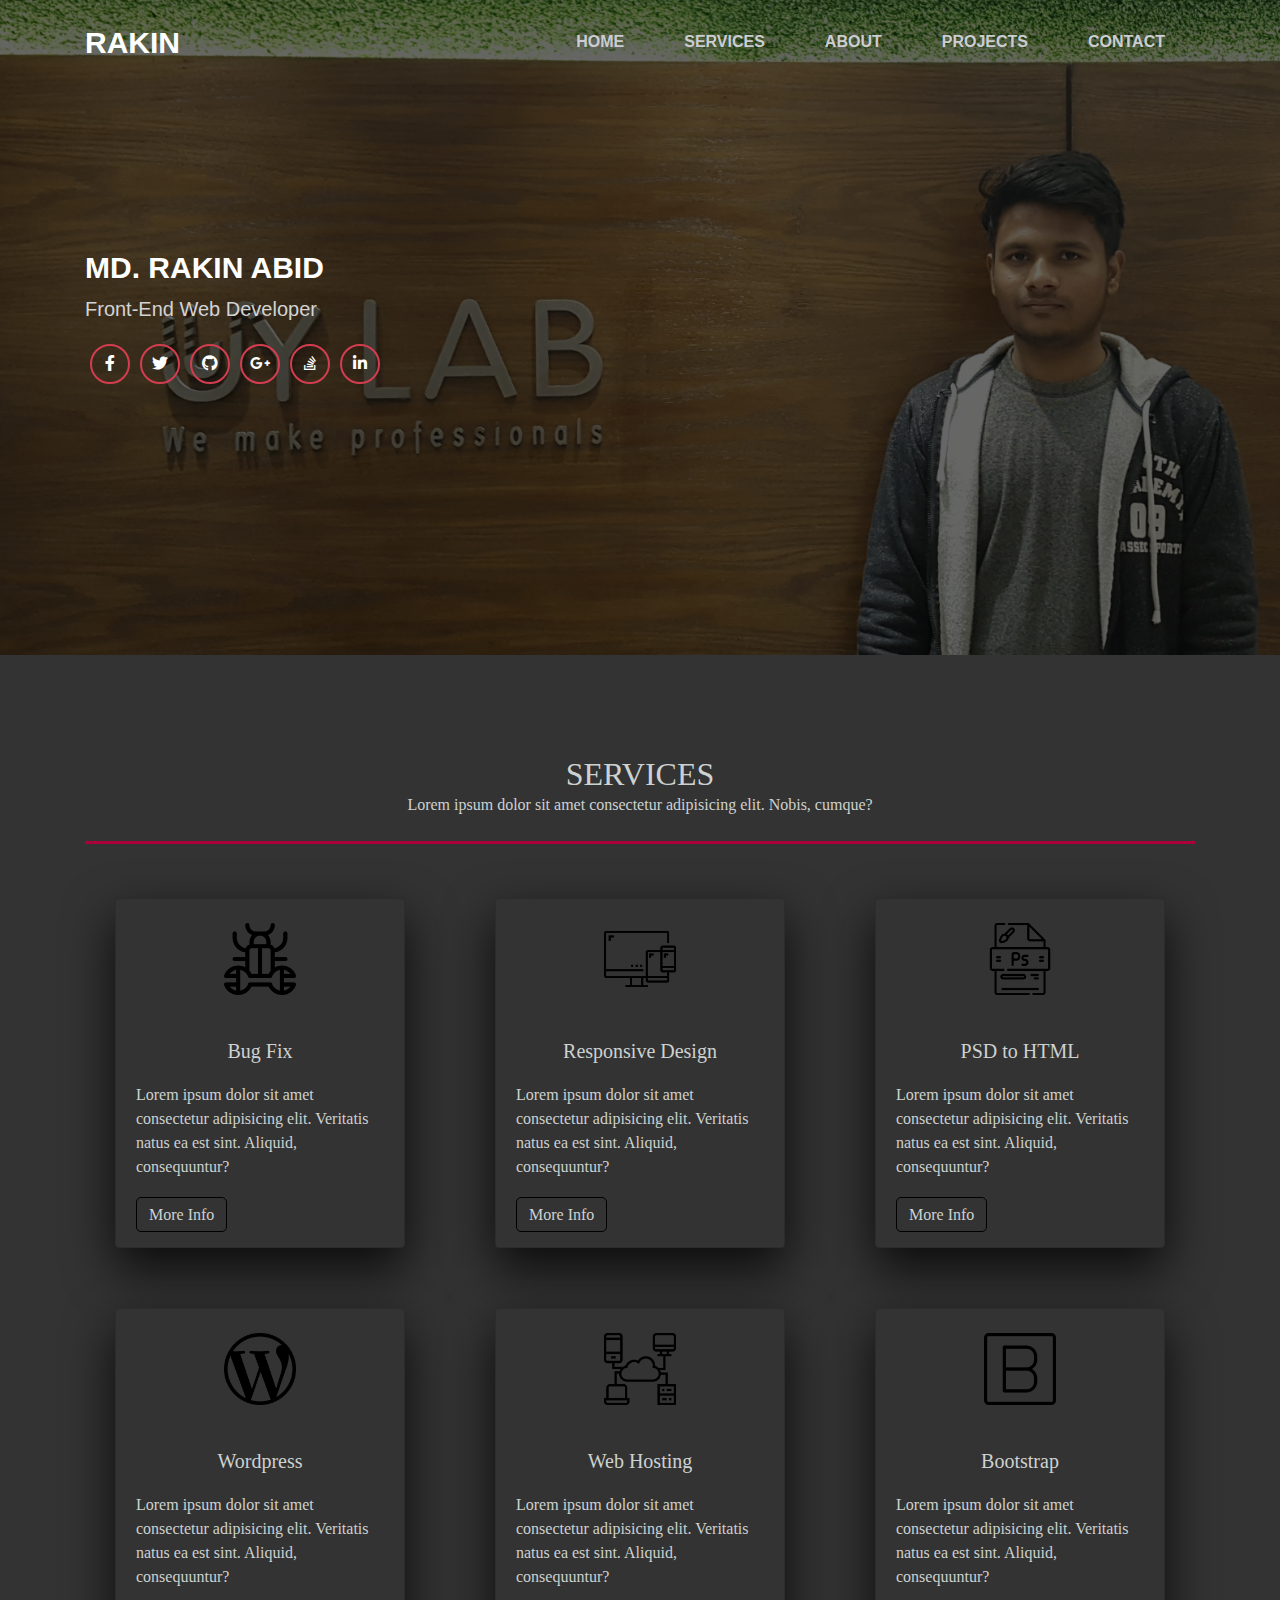
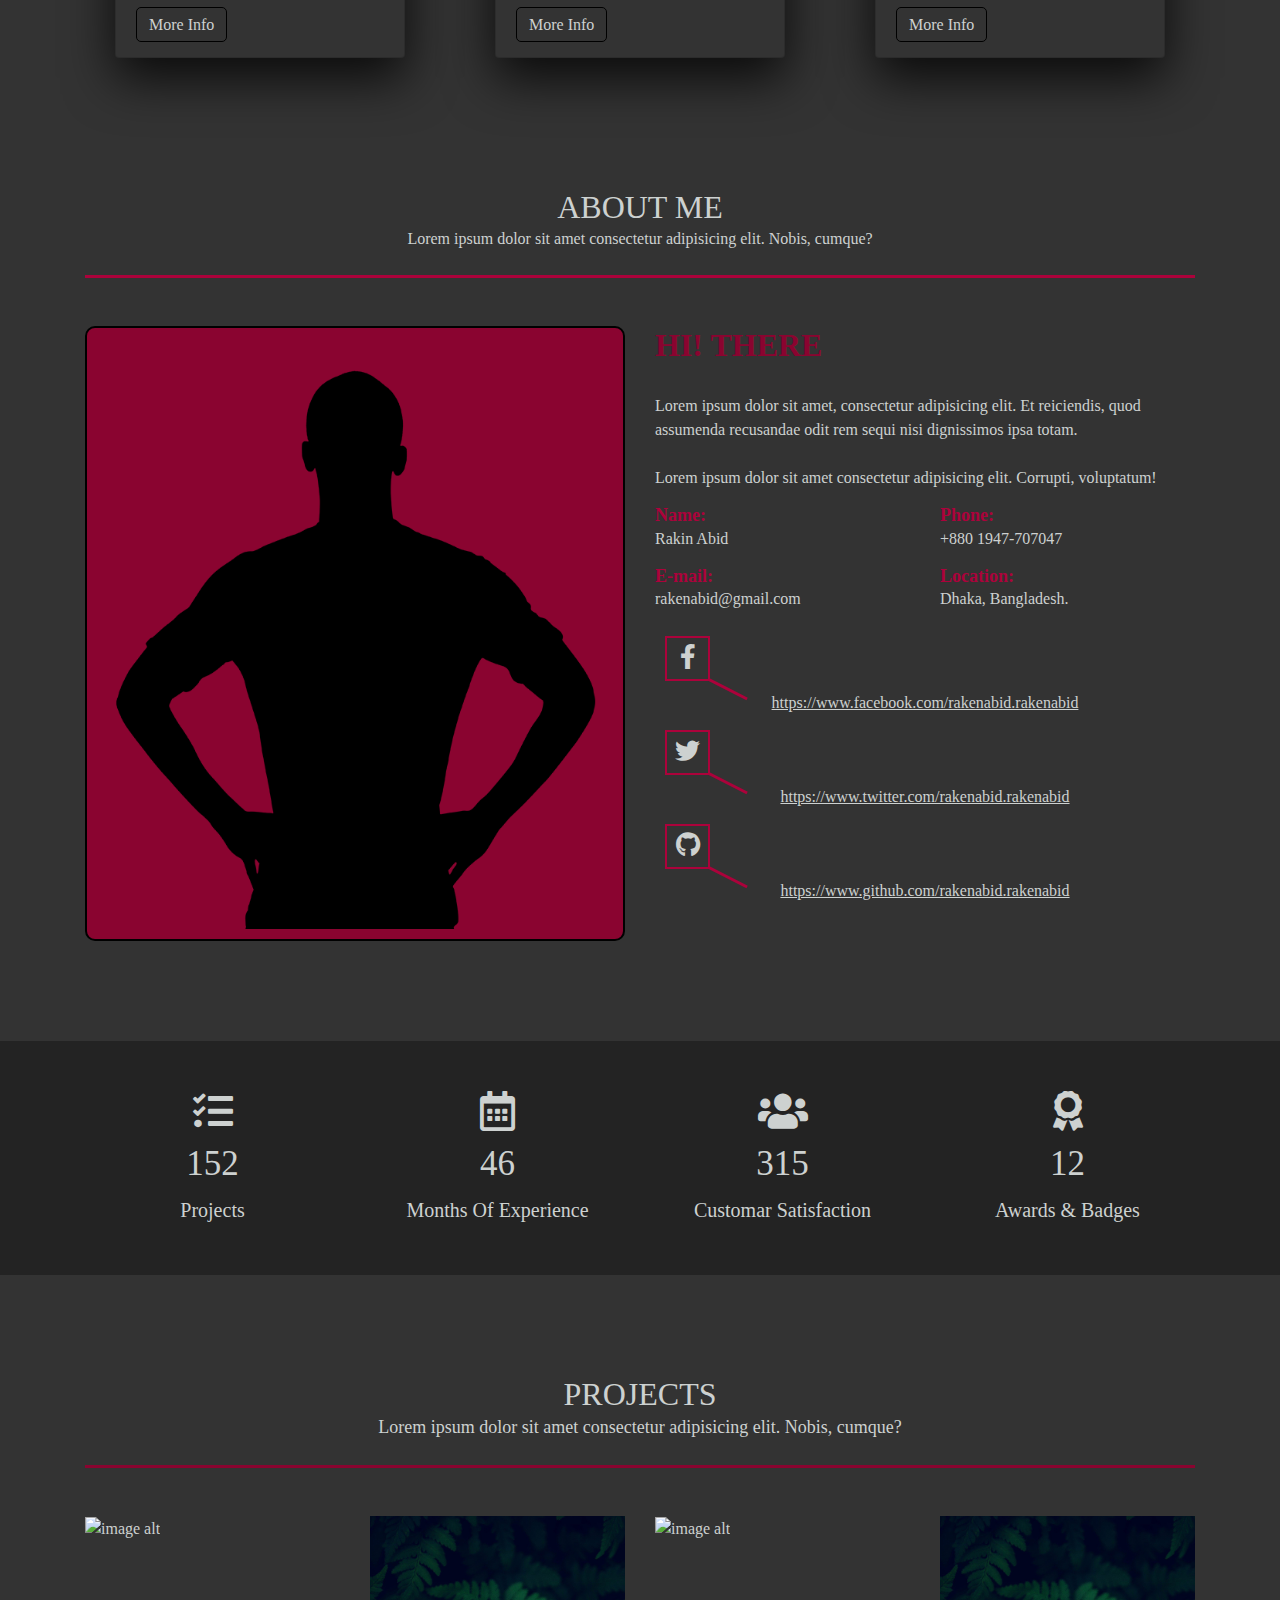
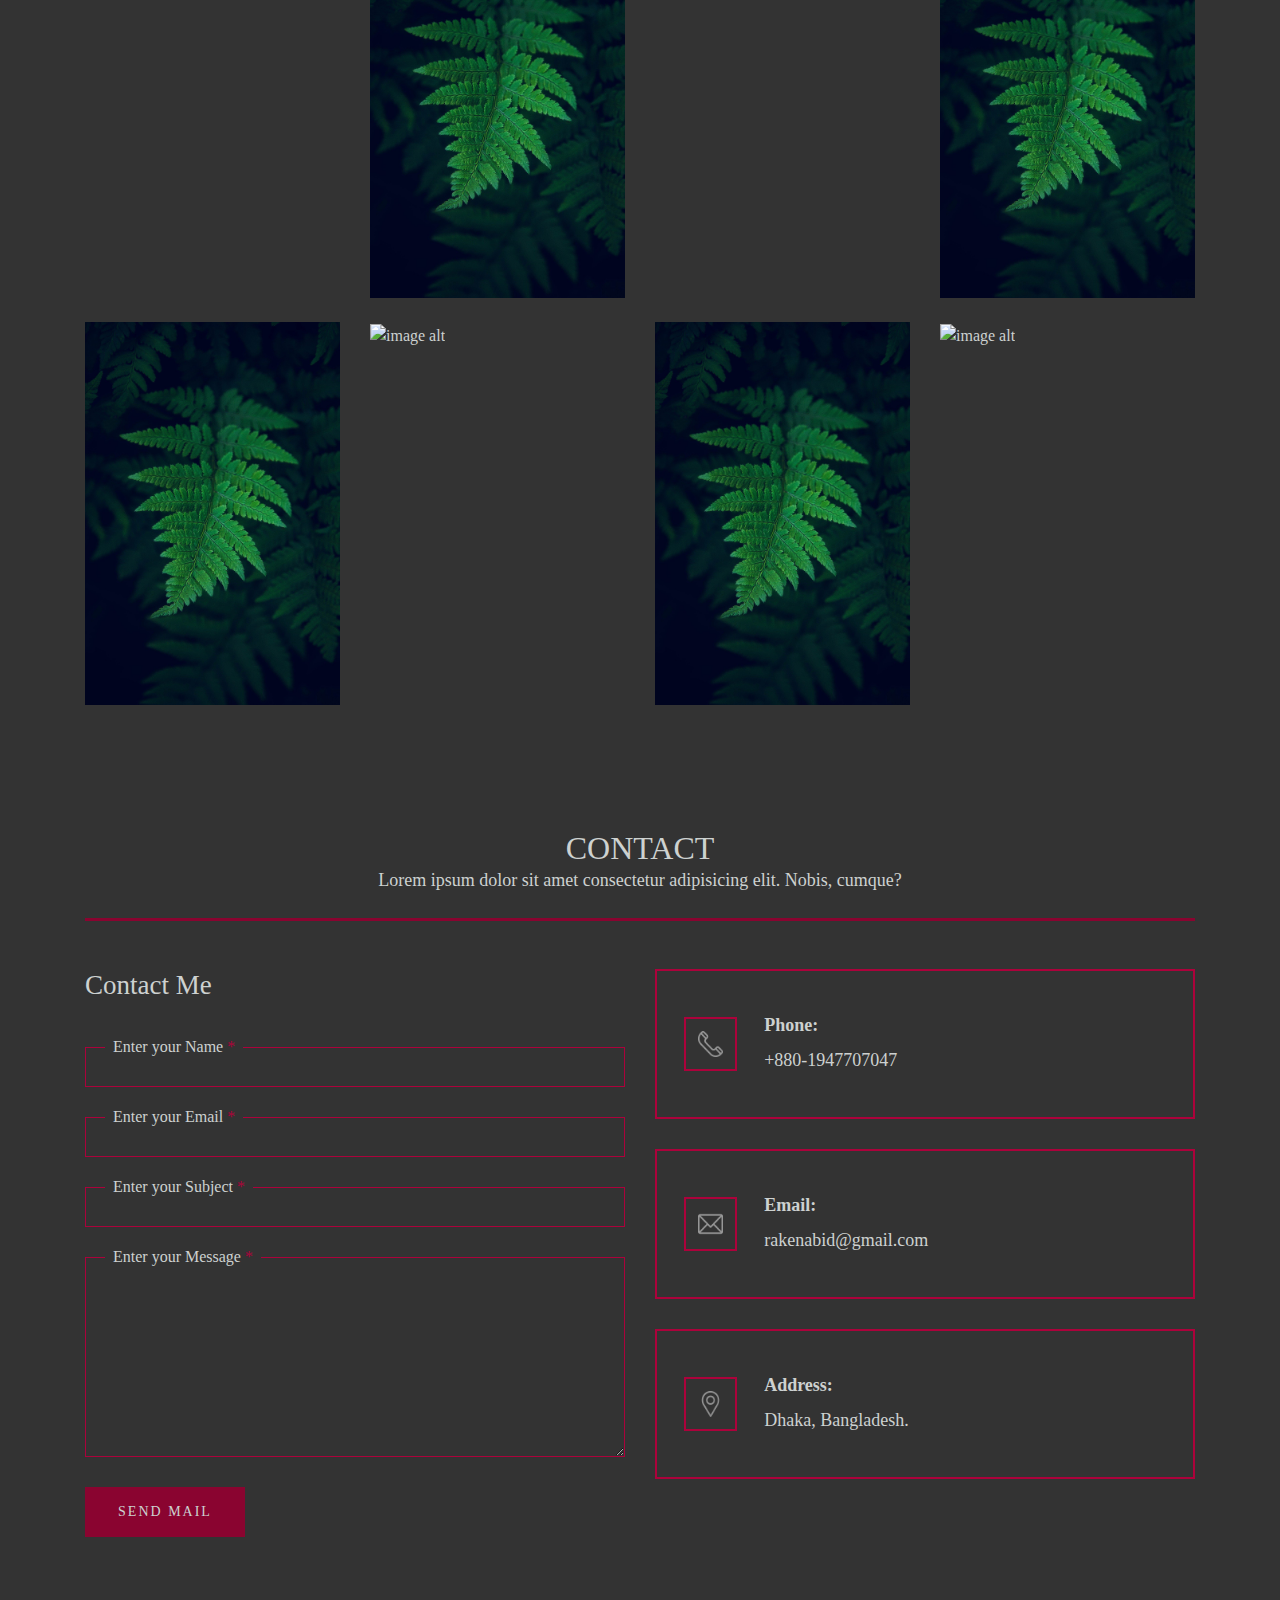
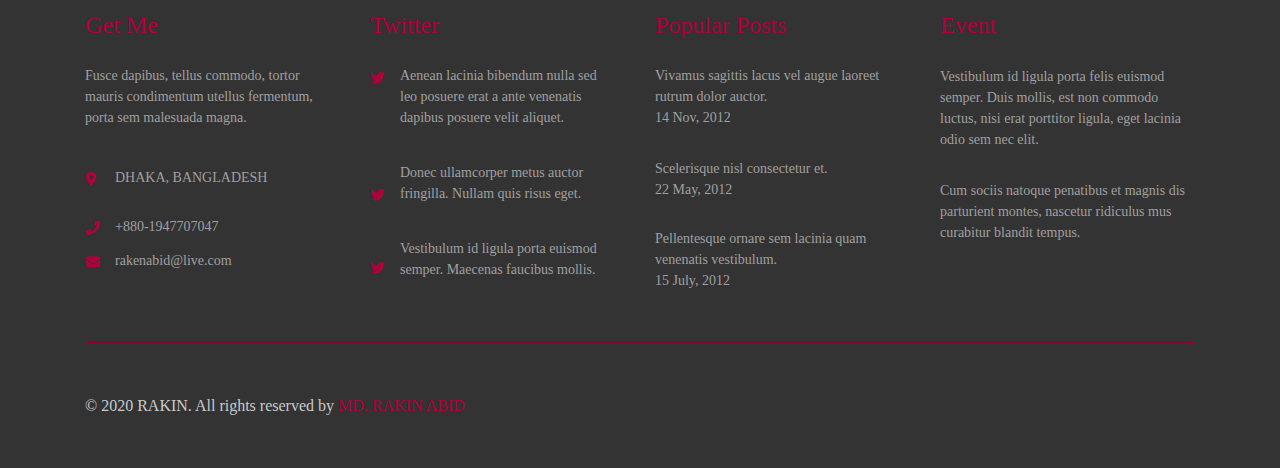
==== commit 2610302d: "portfolio version 2" ====
--- a/index.html
+++ b/index.html
@@ -19,60 +19,30 @@
     </head>
     <body>
 <!-- HEADER START -->
-
-<header>
-    <!-- <div class="container">
-        <div class="nav navbar-expand-lg">
-            <div class="logo">
-                <h1>RAKIN</h1>
-            </div>
-            <button class="navbar-toggler" type="button" data-toggle="collapse" data-target="#navbarSupportedContent" aria-controls="navbarSupportedContent" aria-expanded="false" aria-label="Toggle navigation">
-                <span class="navbar-toggler-icon text-white">
-                    <i class="fa fa-bars"></i>
-                </span>
-            </button>
-            <div class="menu collapse navbar-collapse mr-30" id="navbarSupportedContent">
-                <ul class="navbar-nav">
-                    <li><a href="index.html">HOME</a></li>
-                    <li><a href="#services">SERVICES</a></li>
-                    <li><a href="#about">ABOUT</a></li>
-                    <li><a href="#skills">SKILLS</a></li>
-                    <li><a href="#projects">PROJECTS</a></li>
-                    <li><a href="#contact">CONTACT</a></li>
-                </ul>
-            </div>
-            <div class="clear"></div>
-        </div>
-    </div> -->
-
+<header id="header">
     <div class="container">
         <nav class="navbar navbar-expand-lg p-0">
-            <a class="navbar-brand wow flip" href="#">RAKEN</a>
-            <button class="navbar-toggler text-white" type="button" data-toggle="collapse" data-target="#navbarSupportedContent" aria-controls="navbarSupportedContent" aria-expanded="false" aria-label="Toggle navigation">
-                <span class="navbar-toggler-icon">
-                    <i class="fas fa-bars"></i>
-                </span>
+            <a class="navbar-brand wow flip" href="#">RAKIN</a>
+            <button class="navbar-toggler" type="button" data-toggle="collapse" data-target="#navbarSupportedContent" aria-controls="navbarSupportedContent" aria-expanded="false" aria-label="Toggle navigation">
+                <span class="navbar-toggler-icon"></span>
             </button>
         
             <div class="collapse navbar-collapse" id="navbarSupportedContent">
-                <ul class="navbar-nav text-right ml-auto">
+                <ul class="navbar-nav ml-auto">
                     <li class="nav-item active">
-                        <a class="nav-link" href="#">Home <span class="sr-only">(current)</span></a>
+                        <a class="nav-link" href="#">HOME<span class="sr-only">(current)</span></a>
                     </li>
                     <li class="nav-item">
-                        <a class="nav-link" href="#services">Services</a>
+                        <a class="nav-link" href="#">SERVICES</a>
                     </li>
                     <li class="nav-item">
-                        <a class="nav-link" href="#about">About</a>
+                        <a class="nav-link" href="#">ABOUT</a>
                     </li>
                     <li class="nav-item">
-                        <a class="nav-link" href="#skills">Skills</a>
+                        <a class="nav-link" href="#">PROJECTS</a>
                     </li>
                     <li class="nav-item">
-                        <a class="nav-link" href="#projects">Projects</a>
-                    </li>
-                    <li class="nav-item">
-                        <a class="nav-link" href="#contact">Contact</a>
+                        <a class="nav-link" href="#">CONTACT</a>
                     </li>
                 </ul>
             </div>
@@ -81,22 +51,33 @@
 </header>
 
 <main>
-
     <!-- banner start -->
-
-    <section id="banner" class="banner">
+    <section id="banner">
         <div class="bnr_overlay">
             <div class="container">
-                <div class="bnr_content">
-                    <h2>hello! i am rakin abid.</h2>
-                    <h3>i am a front-end web designer.</h3>
-                    <p>Lorem ipsum dolor sit amet consectetur, adipisicing elit. Tenetur accusamus aliquid quia ad optio et iure minus nisi pariatur nulla!</p>
-                    <a href="#">READ MORE</a>
+                <div class="banner_content">
+
+                    <div class="main_content">
+                        <h2 class="mb-2">MD. RAKIN ABID</h2>
+                        <p>Front-End Web Developer</p>
+                    </div>
+
+                    <div class="icon">
+                        <ul class="d-flex justify-content">
+                            <li><a href="https://www.facebook.com/" target="_blank" class="wow zoomIn"><i class="fab fa-facebook-f"></i></a></li>
+                            <li><a href="#" class="wow zoomIn"><i class="fab fa-twitter"></i></a></li>
+                            <li><a href="#" class="wow zoomIn"><i class="fab fa-github"></i></a></li>
+                            <li><a href="#" class="wow zoomIn"><i class="fab fa-google-plus-g"></i></a></li>
+                            <li><a href="#" class="wow zoomIn"><i class="fab fa-stack-overflow"></i></a></li>
+                            <li><a href="#" class="wow zoomIn"><i class="fab fa-linkedin-in"></i></a></li>
+                        </ul>
+                    </div>
+
                 </div>
             </div>
         </div>
     </section>
-
+    <!-- banner end -->
     <!-- Services start -->
 
     <section id="services" class="services">
@@ -115,7 +96,7 @@
                             </div>
                             <div class="card-body">
                                 <h5 class="card-title text-center pb-2">Bug Fix</h5>
-                                <p class="card-text text-justify pb-4">Lorem ipsum dolor sit amet consectetur adipisicing elit. Veritatis natus ea est sint. Aliquid, consequuntur?</p>
+                                <p class="card-text pb-4">Lorem ipsum dolor sit amet consectetur adipisicing elit. Veritatis natus ea est sint. Aliquid, consequuntur?</p>
                                 <a href="#">More Info</a>
                             </div>
                         </div>
@@ -128,7 +109,7 @@
                             </div>
                             <div class="card-body">
                                 <h5 class="card-title text-center pb-2">Responsive Design</h5>
-                                <p class="card-text text-justify pb-4">Lorem ipsum dolor sit amet consectetur adipisicing elit. Veritatis natus ea est sint. Aliquid, consequuntur?</p>
+                                <p class="card-text pb-4">Lorem ipsum dolor sit amet consectetur adipisicing elit. Veritatis natus ea est sint. Aliquid, consequuntur?</p>
                                 <a href="#">More Info</a>
                             </div>
                         </div>
@@ -141,7 +122,7 @@
                             </div>
                             <div class="card-body">
                                 <h5 class="card-title text-center pb-2">PSD to HTML</h5>
-                                <p class="card-text text-justify pb-4">Lorem ipsum dolor sit amet consectetur adipisicing elit. Veritatis natus ea est sint. Aliquid, consequuntur?</p>
+                                <p class="card-text pb-4">Lorem ipsum dolor sit amet consectetur adipisicing elit. Veritatis natus ea est sint. Aliquid, consequuntur?</p>
                                 <a href="#">More Info</a>
                             </div>
                         </div>
@@ -154,7 +135,7 @@
                             </div>
                             <div class="card-body">
                                 <h5 class="card-title text-center pb-2">Wordpress</h5>
-                                <p class="card-text text-justify pb-4">Lorem ipsum dolor sit amet consectetur adipisicing elit. Veritatis natus ea est sint. Aliquid, consequuntur?</p>
+                                <p class="card-text pb-4">Lorem ipsum dolor sit amet consectetur adipisicing elit. Veritatis natus ea est sint. Aliquid, consequuntur?</p>
                                 <a href="#">More Info</a>
                             </div>
                         </div>
@@ -167,7 +148,7 @@
                             </div>
                             <div class="card-body">
                                 <h5 class="card-title text-center pb-2">Web Hosting</h5>
-                                <p class="card-text text-justify pb-4">Lorem ipsum dolor sit amet consectetur adipisicing elit. Veritatis natus ea est sint. Aliquid, consequuntur?</p>
+                                <p class="card-text pb-4">Lorem ipsum dolor sit amet consectetur adipisicing elit. Veritatis natus ea est sint. Aliquid, consequuntur?</p>
                                 <a href="#">More Info</a>
                             </div>
                         </div>
@@ -180,7 +161,7 @@
                             </div>
                             <div class="card-body">
                                 <h5 class="card-title text-center pb-2">Bootstrap</h5>
-                                <p class="card-text text-justify pb-4">Lorem ipsum dolor sit amet consectetur adipisicing elit. Veritatis natus ea est sint. Aliquid, consequuntur?</p>
+                                <p class="card-text pb-4">Lorem ipsum dolor sit amet consectetur adipisicing elit. Veritatis natus ea est sint. Aliquid, consequuntur?</p>
                                 <a href="#">More Info</a>
                             </div>
                         </div>
@@ -252,47 +233,6 @@
 
 <!-- skill area start -->
 
-<section id="skills">
-    <div class="container">
-        <div class="skills">
-            <div class="skills_head text-center pb-4 mb-5">
-                <h2>SKILLS</h2>
-                <p>Lorem ipsum dolor sit amet consectetur adipisicing elit. Nobis, cumque?</p>
-            </div>
-            <div class="row">
-                <div class="col-lg-3 col-md-4 col-sm-5">
-                    <h3 class="skill_name text-center"><i class="fab fa-html5"></i>--HTML</h3>
-                    <h3 class="skill_name text-center my-3"><i class="fab fa-css3-alt"></i>--CSS</h3>
-                    <h3 class="skill_name text-center mb-3"><i class="fab fa-bootstrap"></i>--BOOTSTRAP</h3>
-                    <h3 class="skill_name text-center"><i class="fab fa-wordpress"></i>--WORDPRESS</h3>
-                </div>
-                <div class="col-lg-9 col-md-8 col-sm-7">
-                    <div class="progress">
-                        <div class="progress-bar progress-bar-striped progress-bar-animated p_html" role="progressbar" style="width: 90%" aria-valuenow="90" aria-valuemin="0" aria-valuemax="100">
-                            90% 
-                        </div>
-                    </div>
-                    <div class="progress my-3">
-                        <div class="progress-bar progress-bar-striped progress-bar-animated p_css" role="progressbar" style="width: 85%" aria-valuenow="85" aria-valuemin="0" aria-valuemax="100">
-                            85%
-                        </div>
-                    </div>
-                    <div class="progress mb-3">
-                        <div class="progress-bar progress-bar-striped progress-bar-animated p_bootstrap" role="progressbar" style="width: 70%" aria-valuenow="70" aria-valuemin="0" aria-valuemax="100">
-                            70%
-                        </div>
-                    </div>
-                    <div class="progress">
-                        <div class="progress-bar progress-bar-striped progress-bar-animated p_wordpress" role="progressbar" style="width: 50%" aria-valuenow="50" aria-valuemin="0" aria-valuemax="100">
-                            50%
-                        </div>
-                    </div>
-                </div>
-            </div>
-        </div>
-    </div>
-</section>
-
 <section id="works">
     <div class="bnr2_overlay">
         <div class="container">
--- a/css/style.css
+++ b/css/style.css
@@ -31,58 +31,30 @@
     font-family: 'tahoma', serif;
 }
 
-/* header start */
-/* 
-.nav {
-    height: 70px;
-    line-height: 70px; 
-}
-
-.logo h1 {
-    width: 15%;
-    float: left;
-    line-height: 70px;
-    font-family: 'Permanent Marker', cursive;
-}
-.menu {
-    width: 85%;
-    float: right;
-    font-family: 'consolas', cursive;
-}
-
-.menu ul {
-    float: right;
-    display: flex;
-} */
-
-/* .menu ul li {
-    padding: 0px 20px;
-} */
-
-/* .menu ul li a {
-    display: block;
-    font-size: 17px;
-    font-weight: 500;
-    padding: 0px 15px;
-    transition: all linear 0.3s;
-}
-
-.menu ul li a:hover {
-    color: #ac023b;
-    transition: all linear 0.3s;
-} */
-
-
-header {
-    background-color: #333333;
-    padding: 35px 0;
-    text-transform: uppercase;
-    position: fixed;
-    width: 100%;
+#header {
+    position: absolute;
     top: 0;
     left: 0;
-    z-index: 1;
-    box-shadow: 0px 0px 5px #ac023b;
+    width: 100%;
+    font-family: 'Raleway', sans-serif;
+    font-weight: 700;
+    font-size: 13px;
+}
+
+#header .navbar-expand-lg .navbar-nav .nav-link {
+    margin: 0;
+    padding: 30px 30px;
+    color: #cccdd3;
+    font-family: 'Raleway', sans-serif;
+    font-size: 16px;
+    font-weight: 600;
+    transition: all linear 0.3s;
+}
+
+#header .navbar-expand-lg .navbar-nav .nav-link:hover {
+    color: #ff4a57;
+    font-weight: 700;
+    transition: all linear 0.3s;
 }
 
 .navbar-brand {
@@ -90,84 +62,80 @@
     padding: 0;
     color: #ffffff;
     font-size: 30px;
-    font-family: 'Lobster', sans-serif;
+    font-family: 'tahoma', sans-serif;
     transition: all linear 0.3s;
 }
 
 .navbar-brand:hover {
-    color: #ac023b;
-    transition: all linear 0.3s;
-}
-
-.navbar-expand-lg .navbar-nav .nav-link {
+    color: #ff4a57;
+    transition: all linear 0.3s;
+}
+/* header end */
+
+/* banner start */
+#banner {
+    background: url(../images/banner.jpg);
+    background-position: center;
+    background-repeat: no-repeat;
+    background-size: cover;
+}
+
+.bnr_overlay {
+    padding: 250px 0;
+    background-color: rgba(0, 0, 0, 0.6);
+}
+
+.icon ul li {
+    color: #d9d9d9;
+    font-size: 16px;
+    padding: 0 5px;
+    margin-top: 20px;
+    margin-bottom: 5px;
+    overflow: hidden;
+}
+
+.icon ul li a {
+    height: 40px;
+    width: 40px;
+    border: 2px solid #d23e50;
+    text-align: center;
+    font-size: 16px;
+    display: block;
+    line-height: 35px;
+    padding: 0;
+    border-radius: 50%;
+    color: #fff;
+    overflow: hidden;
+    position: relative;
+    transition: all linear 0.3s;
+}
+
+.icon ul li a:hover {
+    background-color: #d23e50;
+    transition: all linear 0.3s;
+}
+
+.main_content h2 {
     color: #ffffff;
-    padding: 0 15px 0 15px;
     font-family: 'Raleway', sans-serif;
-    font-size: 14px;
+    font-size: 30px;
     font-weight: 600;
-    transition: all linear 0.3s;
-}
-
-.navbar-expand-lg .navbar-nav .nav-link:hover {
-    color: #ac023b;
-    transition: all linear 0.3s;
-}
-
-.navbar-expand-lg {
-    padding: 0;
-}
-
-button:focus {
-    outline: none;
-}
-
-
-/* banner start */
-
-#banner {
-    background-image: url(../images/banner.jpg);
-    background-size: cover;
-    background-repeat: no-repeat;
-    background-position: center;
-    margin-bottom: 100px;
-}
-
-.bnr_overlay {
-    padding: 200px 0px;
-    background-color: rgba(0, 0, 0, 0.3);
-}
-
-.bnr_content h2 {
-    font-size: 36px;
-    font-weight: 700;
-    margin-bottom: 35px;
-    text-transform: uppercase;
-}
-
-.bnr_content h3 {
-    font-size: 25px;
-    font-weight: 500;
-    text-transform: capitalize;
-}
-
-.bnr_content p {
-    font-size: 18px;
-    margin-bottom: 50px;
-}
-
-.bnr_content a {
-    padding: 15px 30px;
-    border: 2px solid #000000;
-    border-radius: 5px;
-    background-color:  #333;
-    color: #CDD1D0;
-    font-weight: bold;
-}
-
-.bnr_content a:hover {
-    background-color: #ac023b;
-    color: #CDD1D0;
-}
+}
+
+.main_content p {
+    color: #d3d3d4;
+    font-family: 'Open Sans', sans-serif;
+    font-size: 20px;
+    font-weight: 400;
+    margin-bottom: 0 !important;
+}
+
+.main_content a:hover {
+    background-color: #d23e50;
+    transition: all linear 0.3s;
+}
+/* banner end */
+
 
 /* services start */
 .ser_head {
@@ -175,7 +143,7 @@
 }
 
 #services {
-    margin-bottom: 100px;
+    margin: 100px 0px;
 }
 
 .card {
@@ -199,7 +167,7 @@
 }
 
 .card:hover {
-    transform: scale(1.1);
+    transform: scale(1.05);
 }
 
 .card:hover span {
@@ -212,7 +180,7 @@
 
 .card-body a {
     padding: 8px 12px;
-    border: 2px solid #000;
+    border: 1px solid #000;
     border-radius: 5px;
     transition: all linear 0.3s;
 }
@@ -288,74 +256,6 @@
     text-align: center;
 }
 
-/* skill area start */
-
-#skills {
-    padding: 50px 0px;
-    margin-bottom: 100px;
-}
-
-.skills_head {
-    border-bottom: 3px solid #8a0430;
-    color: #CDD1D0;
-    font-size: 18px;
-}
-
-.skill_name {
-    border: 2px solid #000;
-    box-shadow: 0px 20px 50px rgba(0, 0, 0, 0.5);
-    color: #CDD1D0;
-    background-color: #333;
-    transition: all linear 0.3s;
-    font-size: 20px;
-}
-
-.skill_name:hover {
-    transform: scale(1.1);
-}
-.progress {
-    height: 28px;
-    border: 2px solid #000;
-    background-color: #333;
-}
-
-.p_html {
-    background-color: #ac023b;
-    padding-left: 30px;
-    color: #bdc0bf;
-    font-size: 17px;
-    font-weight: 600;
-}
-
-.p_css {
-    background-color: #ac023b;
-    padding-left: 30px;
-    color: #bdc0bf;
-    font-size: 17px;
-    font-weight: 600;
-}
-
-.p_bootstrap {
-    background-color: #ac023b;
-    padding-left: 30px;
-    color: #bdc0bf;
-    font-size: 17px;
-    font-weight: 600;
-}
-
-.p_wordpress {
-    background-color: #ac023b;
-    padding-left: 30px;
-    color: #bdc0bf;
-    font-size: 17px;
-    font-weight: 600;
-}
-
-.progress-bar-striped {
-    background-image: linear-gradient(45deg,rgba(0,0,0,0.5) 25%,transparent 25%,transparent 50%,rgba(0,0,0,0.5) 50%,rgba(0,0,0,0.5) 75%,transparent 75%,transparent);
-    background-size: 1rem 1rem;
-}
-
 /* works start */
 #works {
     background-image: url(../images/banner2.jpg);
@@ -484,6 +384,7 @@
     margin-bottom: 30px;
     padding: 15px;
     color: #A4ACC4;
+    outline: none;
 }
 
 #contact form button {
